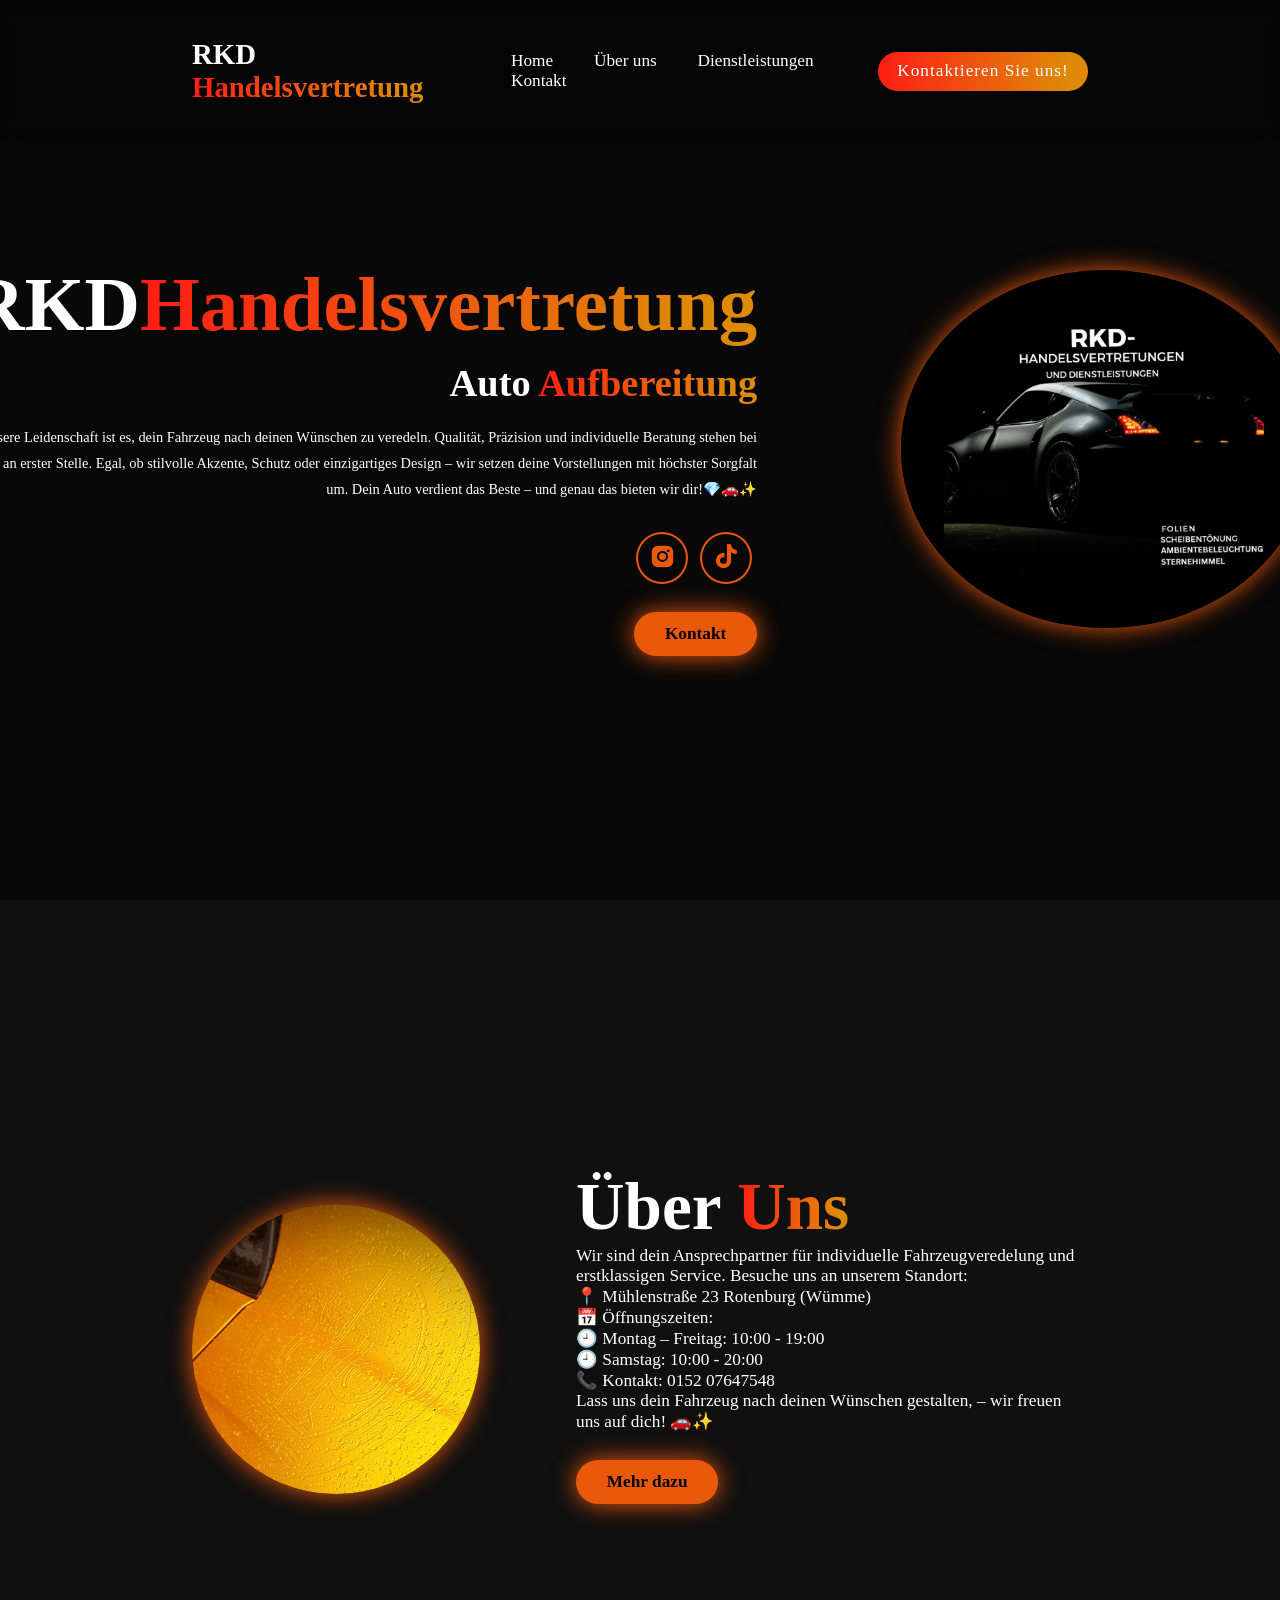
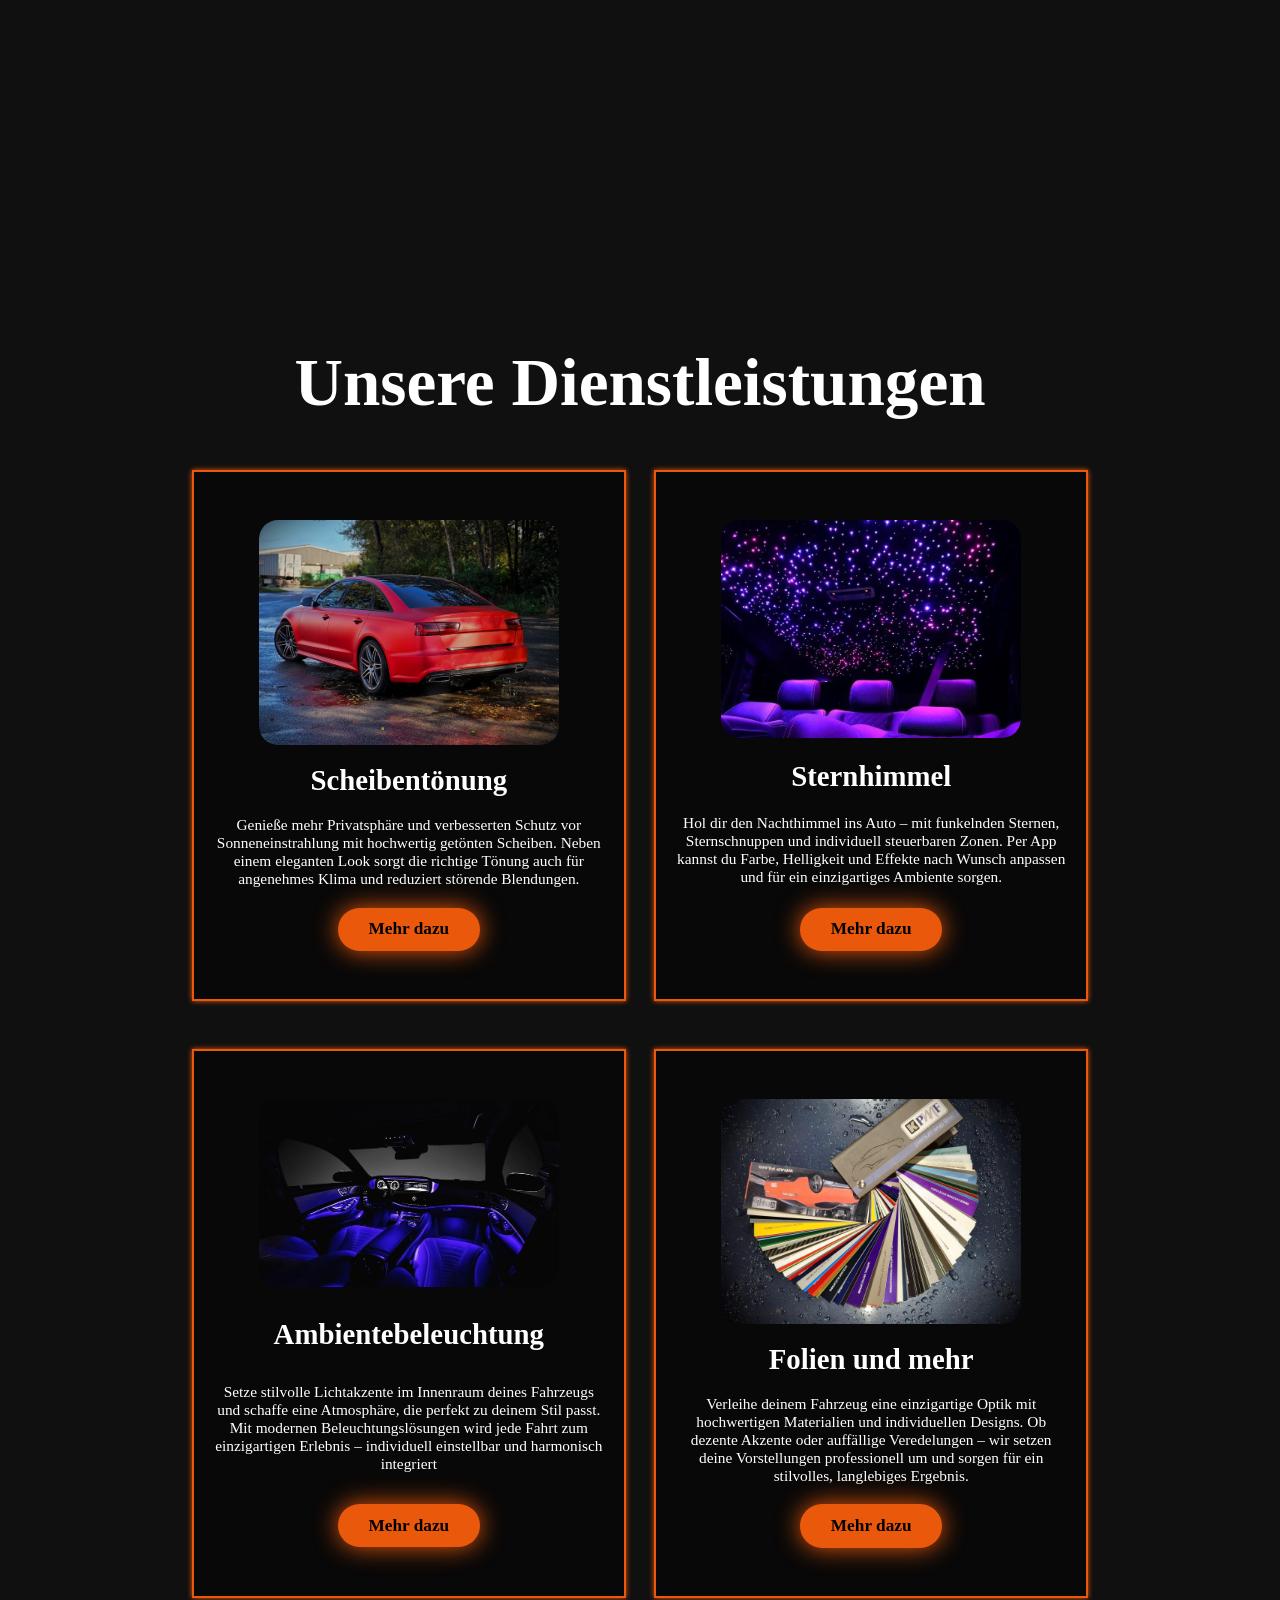
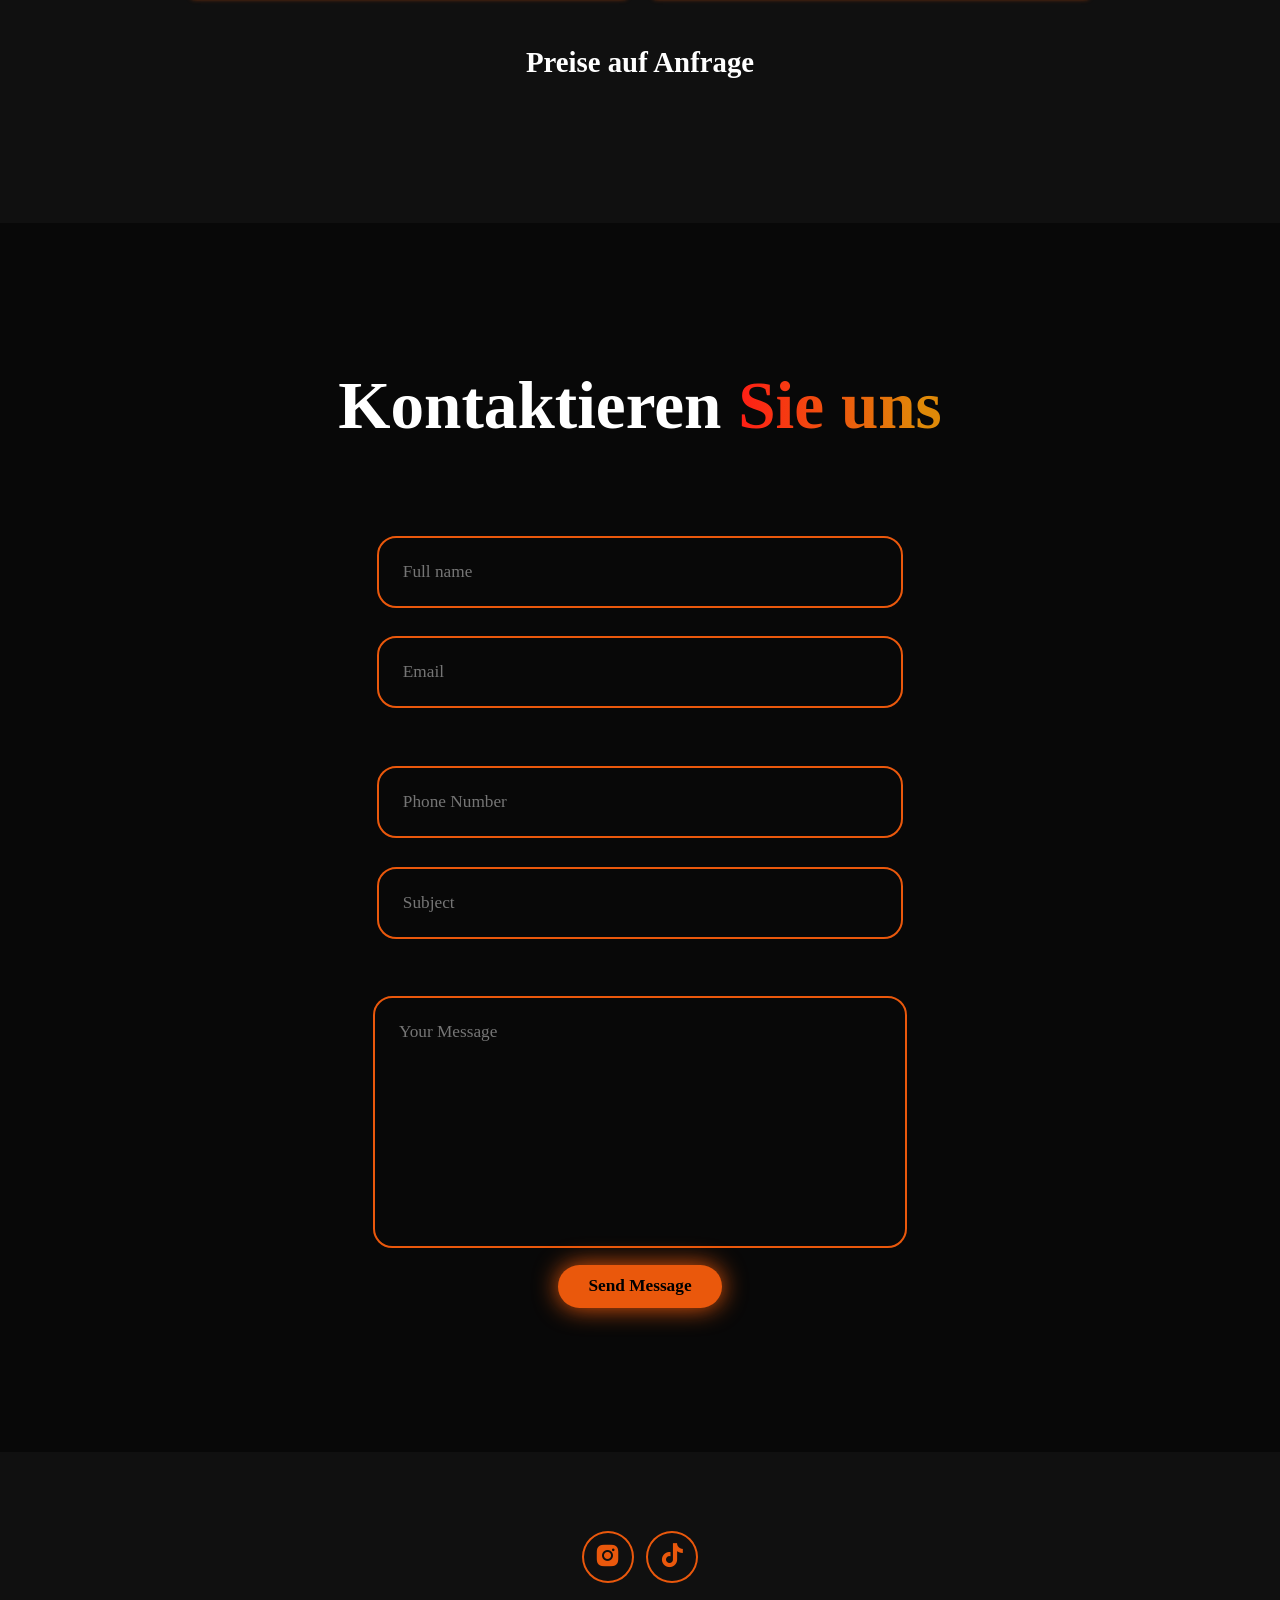
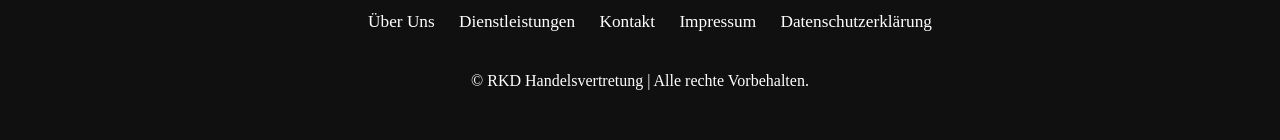
==== index.html @ f80e91b9 "v0.1 rkd" ====
<!DOCTYPE html>
<html lang="de">
  <head>
    <meta charset="UTF-8" />
    <meta name="viewport" content="width=device-width, initial-scale=1.0" />
    <title>RKD</title>
    <box-icon type='logo' name='tiktok'></box-icon>
    <link rel="stylesheet" href="style.css" />
    <link
      href="https://unpkg.com/boxicons@2.1.4/css/boxicons.min.css"
      rel="stylesheet"
    />
  </head>
  <body>

    <header class="header">

        <a href="#home" class="logo">
            RKD <span>Handelsvertretung</span>
        </a>

        <i class="bx bx-menu" id="menu-icon"></i>

        <nav class="navbar">
            <a href="#home">Home</a>
            <a href="#about">Über uns</a>
        <!--
            <a href="#services">Dienstleistung</a>
        -->
            <a href="#projects">Dienstleistungen</a>
            <a href="#contact">Kontakt</a>
        </nav>

        <div class="btn-group">
            <a href="#contact" class="gradient-btn">Kontaktieren Sie uns!</a>
        </div>
    </header>

    <section class="home" id="home">
        <div class="home-content">
            <h1>RKD <span> Handelsvertretung</span></h1>
            <h3>Auto <span>Aufbereitung</span></h3>
            <br>
            <p>Unsere Leidenschaft ist es, dein Fahrzeug nach deinen Wünschen zu veredeln. Qualität, Präzision und individuelle Beratung stehen bei uns an erster Stelle. Egal, ob stilvolle Akzente, Schutz oder einzigartiges Design – wir setzen deine Vorstellungen mit höchster Sorgfalt um. Dein Auto verdient das Beste – und genau das bieten wir dir!💎🚗✨</p>

            <div class="social-icons">
                <a href="https://www.instagram.com/rkd.handelsvertretungen/" target="_blank">
                    <i class="bx bxl-instagram-alt"></i>
                </a>

                <a href="https://www.tiktok.com/@fahrzeugveredelung9487" target="_blank">
                    <i class='bx bxl-tiktok'></i>
                </a>
            </div>

            <div class="btn-group">
               <!-- <a href="#" class="btn">Hire</a> -->
                <a href="#contact" class="btn">Kontakt</a>
            </div>
        </div>

        <div class="home-img">
            <img src="350z.jpg" alt="">
        </div>
        
    </section>

    <section class="about" id="about">

        <div class="about-img">
            <img src="amg.jpg" alt="">
        </div>

        <div class="about-content">
            <h2>Über <span>Uns</span></h2>
            <p>Wir sind dein Ansprechpartner für individuelle Fahrzeugveredelung und erstklassigen Service. Besuche uns an unserem Standort:</p>
            
            <p>📍 Mühlenstraße 23 Rotenburg (Wümme)</p>

            <p>📅 Öffnungszeiten:</p>
            <p>🕘 Montag – Freitag: 10:00 - 19:00</p>
            <p>🕘 Samstag: 10:00 - 20:00</p>
        
            <p>📞 Kontakt:<a href="tel:+49015207647548"> 0152 07647548</a></p>
            
        
            <p>Lass uns dein Fahrzeug nach deinen Wünschen gestalten, – wir freuen uns auf dich! 🚗✨</p>
            <a href="#projects" class="btn">Mehr dazu</a>
            </pre>
        </div>

    </section>
<!--
    <section class="services" id="services">

        <h2 class="heading">Dienstleistungen</h2>

        <div class="services-container">
            <div class="service-box">
                <div class="service-info">
                    <i class="bx bxl-figma"></i>
                    <h4>Folierung</h4>
                    <p>Ob Farbwechsel, Schutzfolie oder individuelles Design – mit professioneller
                        Autofolierung bekommt dein Fahrzeug einen einzigartigen 
                        Look und bleibt gleichzeitig vor Kratzern und Witterung geschützt. 
                        Jetzt dein Auto aufwerten und auffallen! 🔥🎨</p>
                </div>
            </div>

            <div class="service-box">
                <div class="service-info">
                    <i class="bx bxl-figma"></i>
                    <h4>Scheibentönung</h4>
                    <p>Ob Farbwechsel, Schutzfolie oder individuelles Design – mit professioneller
                        Autofolierung bekommt dein Fahrzeug einen einzigartigen 
                        Look und bleibt gleichzeitig vor Kratzern und Witterung geschützt. 
                        Jetzt dein Auto aufwerten und auffallen! 🔥🎨</p>
                </div>
            </div>

            <div class="service-box">
                <div class="service-info">
                    <i class="bx bxl-figma"></i>
                    <h4>Sternhimmel</h4>
                    <p>Ob Farbwechsel, Schutzfolie oder individuelles Design – mit professioneller
                        Autofolierung bekommt dein Fahrzeug einen einzigartigen 
                        Look und bleibt gleichzeitig vor Kratzern und Witterung geschützt. 
                        Jetzt dein Auto aufwerten und auffallen! 🔥🎨</p>
                </div>
            </div>

            <div class="service-box">
                <div class="service-info">
                    <i class="bx bxl-figma"></i>
                    <h4>Ambientebeleuchtung</h4>
                    <p>Ob Farbwechsel, Schutzfolie oder individuelles Design – mit professioneller
                        Autofolierung bekommt dein Fahrzeug einen einzigartigen 
                        Look und bleibt gleichzeitig vor Kratzern und Witterung geschützt. 
                        Jetzt dein Auto aufwerten und auffallen! 🔥🎨</p>
                </div>
            </div>
        </div>
    </section>
 -->
    <section class="projects" id="projects">

        <h2 class="heading">Unsere Dienstleistungen</h2>

        <div class="projects-box">

            <div class="project-card">
                <img src="a4.jpg" alt="">

                <h3>Scheibentönung</h3>
                <p>Genieße mehr Privatsphäre und verbesserten Schutz vor Sonneneinstrahlung mit hochwertig getönten Scheiben. Neben einem eleganten Look sorgt die richtige Tönung auch für angenehmes Klima und reduziert störende Blendungen.</p>
                    <div class="btn-group">
                        <a href="#contact" class="btn">Mehr dazu </a>
                    </div>
            </div>

            <div class="project-card">
                <img src="sternhimmel lilakopie.jpeg" alt="">

                <h3>Sternhimmel</h3>
                <p>Hol dir den Nachthimmel ins Auto – mit funkelnden Sternen, Sternschnuppen und individuell steuerbaren Zonen. Per App kannst du Farbe, Helligkeit und Effekte nach Wunsch anpassen und für ein einzigartiges Ambiente sorgen.</p>
                    <div class="btn-group">
                        <a href="#contact" class="btn">Mehr dazu </a>
                    </div>
            </div>

            <div class="project-card">
                <img src="AUTO LED-Lights.jpeg" alt="">

                <h3>Ambientebeleuchtung</h3>
                <p>Setze stilvolle Lichtakzente im Innenraum deines Fahrzeugs und schaffe eine Atmosphäre, die perfekt zu deinem Stil passt. Mit modernen Beleuchtungslösungen wird jede Fahrt zum einzigartigen Erlebnis – individuell einstellbar und harmonisch integriert</p>
                    <div class="btn-group">
                        <a href="#contact" class="btn">Mehr dazu </a>
                    </div>
            </div>

            <div class="project-card">
                <img src="farbpalette.jpg" alt="">

                <h3>Folien und mehr</h3>
                <p>Verleihe deinem Fahrzeug eine einzigartige Optik mit hochwertigen Materialien und individuellen Designs.
                     Ob dezente Akzente oder auffällige Veredelungen –
                     wir setzen deine Vorstellungen professionell um und sorgen für ein stilvolles,
                     langlebiges Ergebnis.</p>
                    <div class="btn-group">
                        <a href="#contact" class="btn">Mehr dazu </a>
                    </div>
            </div>

        </div class="Anfrage">
        <div>
        <h2 class="preis"><a href="#contact">Preise auf Anfrage</a></h2>
        </div>
    </section>

    <section class="contact" id="contact">
        <h2 class="heading">Kontaktieren <span>Sie uns</span></h2>

        <form action="https://formspree.io/f/xblgddze" method="POST">

            <div class="input-group"></div>
                <div class="input-box">
                    <input type="text" name="full_name" placeholder="Full name" required>
                    <input type="email" name="email" placeholder="Email" required>
                </div>
                
                <div class="input-box">
                    <input type="number" name="phone" placeholder="Phone Number" required>
                    <input type="text" name="subject" placeholder="Subject" required>
                </div>

            <div class="input-group-2">
                <textarea name="message" id="" placeholder="Your Message" cols="30" rows="10"></textarea>
                <input type="submit" value="Send Message" class="btn">
            </div>

        </form>
    </section>

    <footer class="footer">
        <div class="social-icons">
            <a href="https://www.instagram.com/rkd.handelsvertretungen/" target="_blank">
                <i class="bx bxl-instagram-alt"></i>
            </a>

            <a href="https://www.tiktok.com/@fahrzeugveredelung9487" target="_blank">
                <i class='bx bxl-tiktok'></i>
            </a>
        </div>

        <ul class="list">
<!--           <li>
                <a href="#">FAQ</a>
            </li>

            <li>
                <a href="#services">Dienstleistungen</a>
            </li>
-->
            <li>
                <a href="#about">Über Uns</a>
            </li>

            <li>
                <a href="#projects">Dienstleistungen</a>
            </li>

            <li>
                <a href="#contact">Kontakt</a>
            </li>

            <li>
                <a href="impressum.html">Impressum</a>
            </li>

            <li>
                <a href="datenschutz.html">Datenschutzerklärung</a>
            </li>
         </ul>

         <p class="copyright">
            © RKD Handelsvertretung | Alle rechte Vorbehalten.
         </p>
    </footer>

    <script src="sript.js"></script>
  </body>
</html>
---- style.css ----
* {
  margin: 0;
  padding: 0;
  box-sizing: border-box;
  text-decoration: none;
  scroll-behavior: smooth;
  font-family: "Poppins";
}
:root {
  --bg-color: #080808;
  --second-bg-color: #101010;
  --text-color: white;
  --main-color: #ea580c;
}
html {
  font-size: 60%;
  scroll-behavior: smooth;
  overflow-x: hidden;
}
body{
  background: var(--bg-color);
  color: var(--text-color);
}
.header{
  position: fixed;
  width: 100%;
  top: 0;
  left: 0;
  padding: 4rem 15%;
  background: rgba(0, 0, 0, 0.3);
  backdrop-filter: blur(10px);
  display: flex;
  justify-content: space-between;
  align-items: center;
  z-index: 1000;
}
#menu-icon{
  font-size: 3.5rem;
  color: var(--main-color);
  display: none;
}
.logo{
  font-size: 3rem;
  color: var(--text-color);
  font-weight: 800;
  cursor: pointer;
  transition: 0.3 ease-in-out;
}
.logo:hover{
  transform: scale(1.1);
}
span{
  background: linear-gradient(
    270deg,
    #DF8908 10%,
    #ff1d15 100%
  );
  background-clip: text;
  color: transparent;
}
.navbar a{
  font-size: 1.8rem;
  color: var(--text-color);
  margin-left: 4rem;
  font-weight: 500;
  transition: 0.3s ease-in-out;
  border-bottom: 3px solid transparent;
}
.navbar a:hover{
  color: var(--main-color);
  border-bottom: 3px solid var(--main-color);
}
.gradient-btn{
  font-size: 1.8rem;
  padding: 1rem 2rem;
  border-radius: 3rem;
  background: linear-gradient(
    270deg,
    #DF8908 10%,
    #ff1d15 100%
  );
  letter-spacing: 1px;
  cursor: pointer;
  transition: 0.3s ease-in-out;
  color: white;
  border: none;
  text-wrap: nowrap;
}
.gradient-btn:hover{
  transform: scale(1.05);
}

section{
 /* opacity: 0;
  transform: translateY(20px);
  transition: opicity 0.8s ease-out, transform 0.8s ease-out; */
  min-height: 100vh;
  padding: 10rem 15%;
}
/* section.show{
  opacity: 1;
  transform: translateY(0); 
} */
.home{
  display: flex;
  align-items: center;
  justify-content: center;
  gap: 15rem;
}
.home-content{
  display: flex;
  flex-direction: column;
  align-items: flex-end;
  text-align: right;
}
.home-content h1{
  font-size: 8rem;
  font-weight: 700;
  margin-top: 1.5rem;
  line-height: 1.2;
  display: flex;
  overflow: visible;
}
.home-content h3{
  margin: 1rem 0;
  font-size: 4rem;
}
.home-content p{
  font-size: 1.5rem;
  font-weight: 500;
  line-height: 1.8;
}
.home-img img{
  width: 32vw;
  border-radius: 50%;
  box-shadow: 0 0 25px var(--main-color);
  transition: 0.4s ease-in-out;
}
.home-img img:hover{
  box-shadow: 0 0 25px var(--main-color),
              0 0 50px var(--main-color),
              0 0 100px var(--main-color)
}
.social-icons a{
  display: inline-flex;
  justify-content: center;
  align-items: center;
  font-size: 3rem;
  padding: 1rem;
  background: transparent;
  border: 2px solid var(--main-color);
  border-radius: 50%;
  color: var(--main-color);
  margin: 3rem 0.5rem;
  transition: 0.3s ease-in-out;
}
.social-icons a:hover{
  color: var(--text-color);
  background-color: var(--main-color);
  transform: scale(1.2)translateY(-5px);
  box-shadow: 0 0 25px var(--main-color);
}
.btn-group{
  display: flex;
  gap: 1.5rem;
}
.btn{
  display: inline-block;
  padding: 1rem 3rem;
  background-color: var(--main-color);
  box-shadow: 0 0 25px var(--main-color);
  border-radius: 3rem;
  font-size: 1.8rem;
  color: black;
  border: 2px solid transparent;
  font-weight: 600;
  transition: 0.3s ease-in-out;
}
.btn:hover{
  transform: scale(1.05);
  box-shadow: 0 0 25px var(--main-color),
              0 0 50px var(--main-color);
}

.btn-group a:nth-of-type(2){
  background-color: black;
  color: var(--main-color);
  border: 2px solid var(--main-color);
  box-shadow: 0 0 25px transparent;
}
.btn-group a:nth-of-type(2):hover{
  box-shadow: 0 0 25px var(--main-color);
  background-color: var(--main-color);
  color: black;
}

.about{
  display: flex;
  justify-content: center;
  align-items: center;
  gap: 10rem;
  background: var(--second-bg-color);
}

.about-img img{
  width: 32vh;
  border-radius: 50%;
  box-shadow: 0 0 25px var(--main-color);
  transition: 0.4s ease-in-out;
}
.about-img img:hover{
  box-shadow: 0 0 25px var(--main-color),
              0 0 50px var(--main-color),
              0 0 100px var(--main-color)
}
.about-content h2{
  font-size: 7rem;
  text-align: left;
}
.about-content p {
  font-size: 1.8rem;
}
.about-content .btn{
  margin: 3rem 0;
}

::-webkit-scrollbar{
  width: 20px;
}

::-webkit-scrollbar-thumb{
  background-color: var(--main-color);
}

::-webkit-scrollbar-track{
  background-color: var(--bg-color);
}

.heading{
  text-align: center;
  font-size: 7rem;
  margin: 5rem 0;
}
/*
.services{
  background-color: var(--bg-color);
  color: black;
}
.services h2{
  color: var(--text-color)
}
.services-container{
  display: grid;
  grid-template-columns: repeat(auto-fit, minmax (300px, 1fr));
  align-items: center;
  gap: 2.5rem;
}
.service-box{
  display: flex;
  justify-content: center;
  align-items: center;
  background-color: var(--main-color);
  height: 600px;
  border-radius: 3rem;
  cursor: pointer;
  border: 5px solid transparent;
  transition: 0.4s ease-in-out;
}
.service-box:hover{
  background: var(--second-bg-color);
  color: var(--main-color);
  border: 5px solid var(--main-color);
  transform: scale(1.03);
}
.service-info{
  display: flex;
  flex-direction: column;
  text-align: center;
  justify-content: center;
  align-items: center;
  padding: 5rem;
}
.service-info h4{
  font-size: 4rem;
  margin: 2rem 0;
  font-weight: 800;
}
.service-info p{
  font-size: 1.4rem;
  font-weight: 600;
  line-height: 1.7;
}
.service-info i{
  font-size: 8rem;
}
  */
.projects{
  background-color: var(--second-bg-color);
}
.preis{
  text-align: center;
  font-size: 3rem;
  margin: 5rem 0;
}
.projects-box{
  display: grid;
  grid-template-columns: repeat(2, 1fr);
  place-items: center;
  gap: 3rem;
  row-gap: 5rem;
  place-items: center;
}
.project-card{
  display: flex;
  flex-direction: column;
  align-items: center;
  justify-content: space-between;
  text-align: center;
  height: 100%;
  min-height: 450px;
  background-color: var(--bg-color);
  border: 2px solid var(--main-color);
  gap: 2rem;
  padding: 5rem 2rem;
  overflow: hidden;
  cursor: pointer;
  box-shadow: 0 0 5px var(--main-color);
  transition: 0.3s ease-in-out;
}
.project-card:hover{
  box-shadow: 0 0 25px var(--main-color),
              0 0 50px var(--main-color);
  transform: scale(1.02);
}
.project-card a.btn {
  display: inline-block;
  text-decoration: none;
  text-align: center; 
  color: black; 
  background-color: var(--main-color); 
  padding: 1rem 3rem; 
  border-radius: 3rem; 
  font-size: 1.8rem;
  font-weight: 600;
  border: 2px solid transparent;
  box-shadow: 0 0 25px var(--main-color);
  transition: 0.3s ease-in-out;
}

.project-card a.btn:hover {
  transform: scale(1.05);
  box-shadow: 0 0 25px var(--main-color), 0 0 50px var(--main-color);
}
.project-card img{
  max-width: 300px;
  border-radius: 2em;
  object-fit: cover;
}
.project-card h3{
  font-size: 3rem;
}
.project-card p{
  font-size: 1.6rem;
}
.preis a{
  color: white;
  text-decoration: none;
}
.contact{
  background-color: var(--bg-color);
}
.contact h2{
  margin-bottom: 3rem;
  color: var(--text-color);
}
.contact form{
  display: flex;
  flex-direction: column;
  align-items: center;
  justify-content: center;
  gap: 3rem;
  margin: 5rem 0;
  text-align: center;
}
.contact form .input-box input,
.contact form textarea{
  width: 100%;
  padding: 2.5rem;
  font-size: 1.8rem;
  color: var(--text-color);
  background-color: var(--bg-color);
  border-radius: 2rem;
  border: 2px solid var(--main-color);
  margin: 1.5rem 0;
  resize: none;
}

.footer{
  background-color: var(--second-bg-color);
  padding: 50px 0;
}
.footer .social-icons{
  text-align: center;
}
.footer ul{
  text-align: center;
  font-size: 1.8rem;
}
.footer ul li{
  display: inline-block;
  margin-left: 20px;
}
.footer ul li a{
  color: white;
  border-bottom: 3px solid transparent;
  transition: 0.3s ease-in-out;
}
.footer ul li a:hover{
  border-bottom: 3px solid var(--main-color);
}
.footer .copyright{
  text-align: center;
  margin-top: 40px;
  font-size: 16px;
}

@media(max-width:768px){
  #menu-icon{
    display: block;
  }
  .navbar{
    position: absolute;
    top: 100%;
    right: 0;
    width: 50%;
    padding: 1rem 3rem;
    background: rgba(0, 0, 0, 0.8);
    border-bottom-left-radius: 2rem;
    border-left: 2px solid var(--main-color);
    border-bottom: 2px solid var(--main-color);
    display: none;
  }
  .navbar a{
    display: block;
    font-size: 2rem;
    margin: 3rem 0;
    color: var(--text-color);
  }
  .navbar.active{
    display: block;
  }
  .gradient-btn{
    display: none;
  }
  .header a{
    font-size: 2rem;
  }
  .home{
    flex-direction: column-reverse;
    margin: 5rem 0;
    gap: 5rem;
  }
  .home-content{
    align-items: center;
    text-align: center;
    max-width: 90%;
  }
  span {
    display: inline;  /* Standardverhalten von <span> */
  }
  .home-content h1 {
    font-size: 4rem;
    display: Block;
  }
  .home-content h3{
    display: none;
  }
  .home-img img{
    width: 30vw;
  }
  .about{
    flex-direction: column-reverse;
    text-align: center;
    align-items: center;
    padding: 5rem 10%;
  }
  .about h2{
    text-align: center;
    font-size: 4rem;
    margin: 2rem 0;
  }
  .about img{
    width: 52vw;
    display: none;
  }
  .about-content p {
    line-height: 1.6;
    margin-bottom: 1rem;
  }
  .projects h2{
    font-size: 4rem;
  }

  .contact h2{
    font-size: 4rem;
  }
  .contact form{
    flex-direction: column;
  }
  .projects-box{
    grid-template-columns: 1fr;
  }
}
a[href^="tel"] {
  color: inherit; 
  text-decoration: none; 
}

a[href^="mailto"],
a[href^="tel"] {
  color: white;
  text-decoration: none;
}

a[href^="mailto"]:hover {
  color: var(--main-color);
}

a[href*="formspree.io"] {
  color: white;
  text-decoration: none;
}

a[href*="formspree.io"]:hover {
  color: var(--main-color);
}
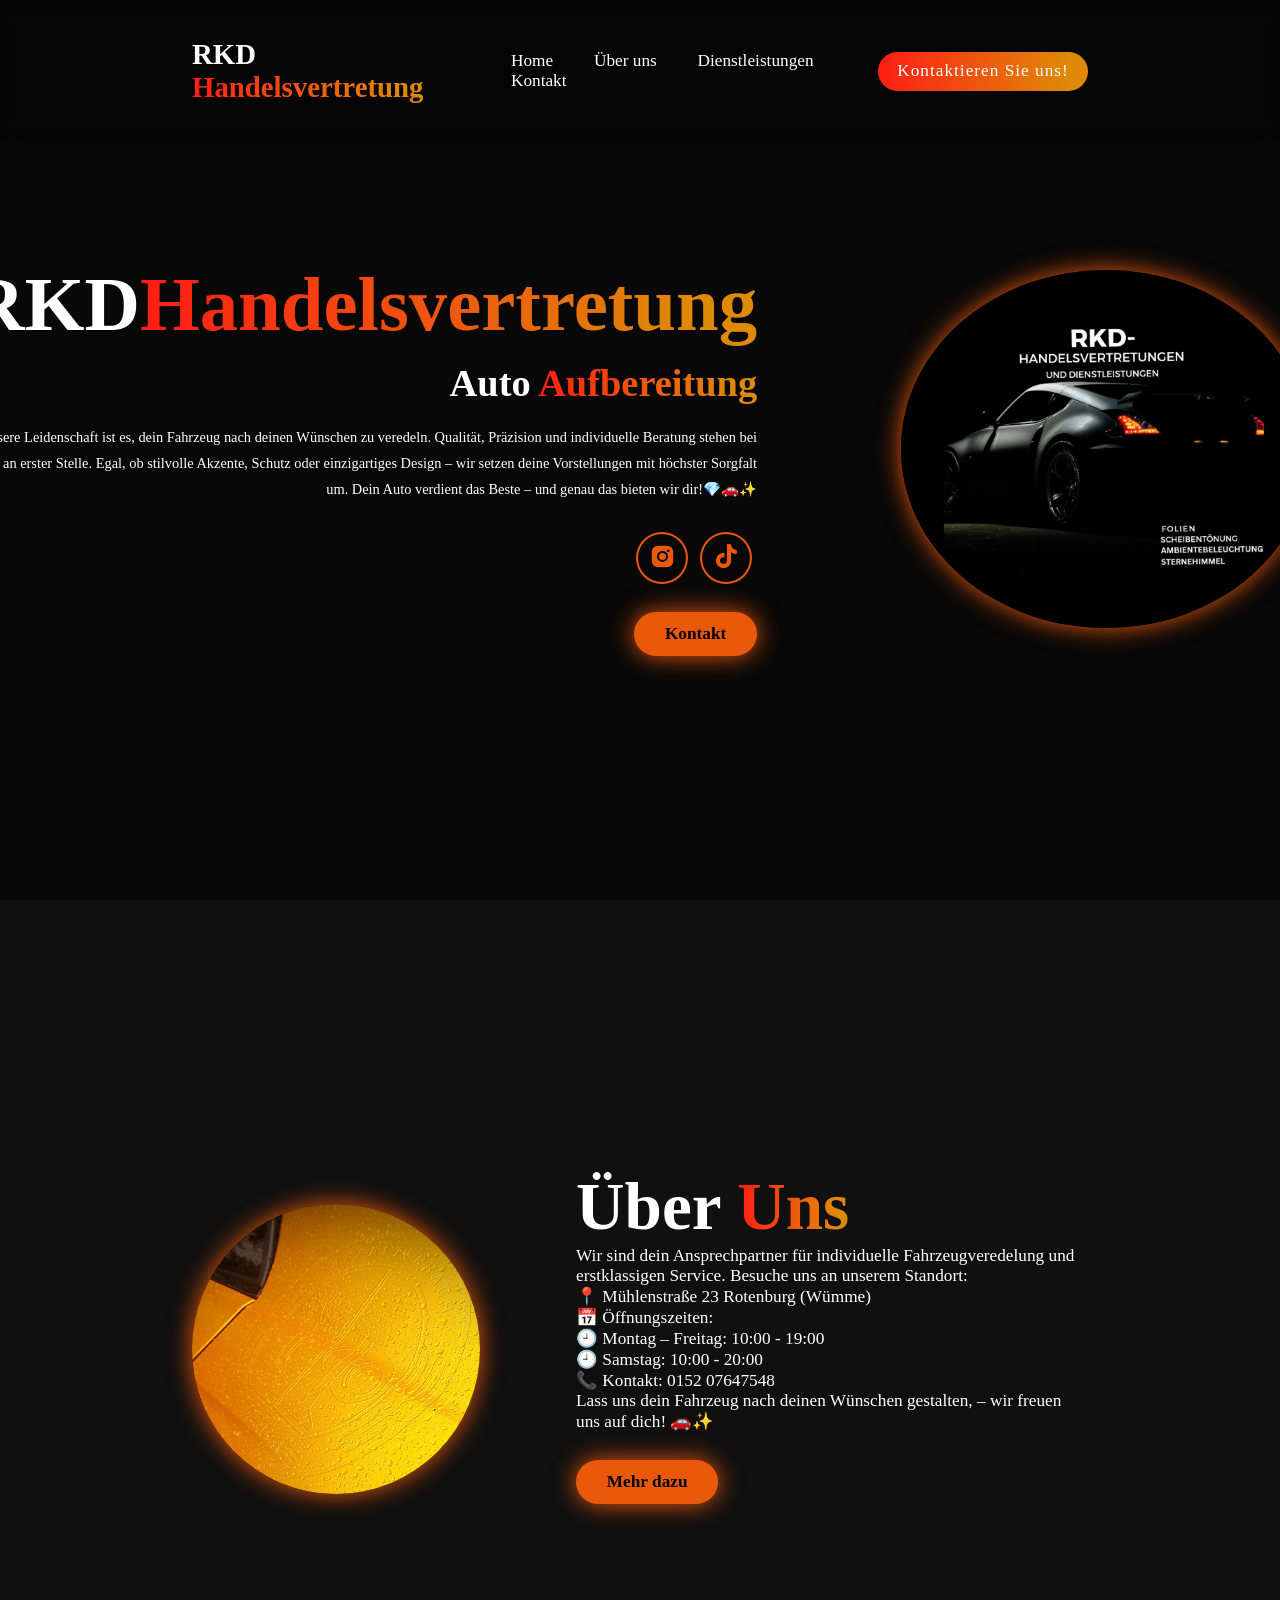
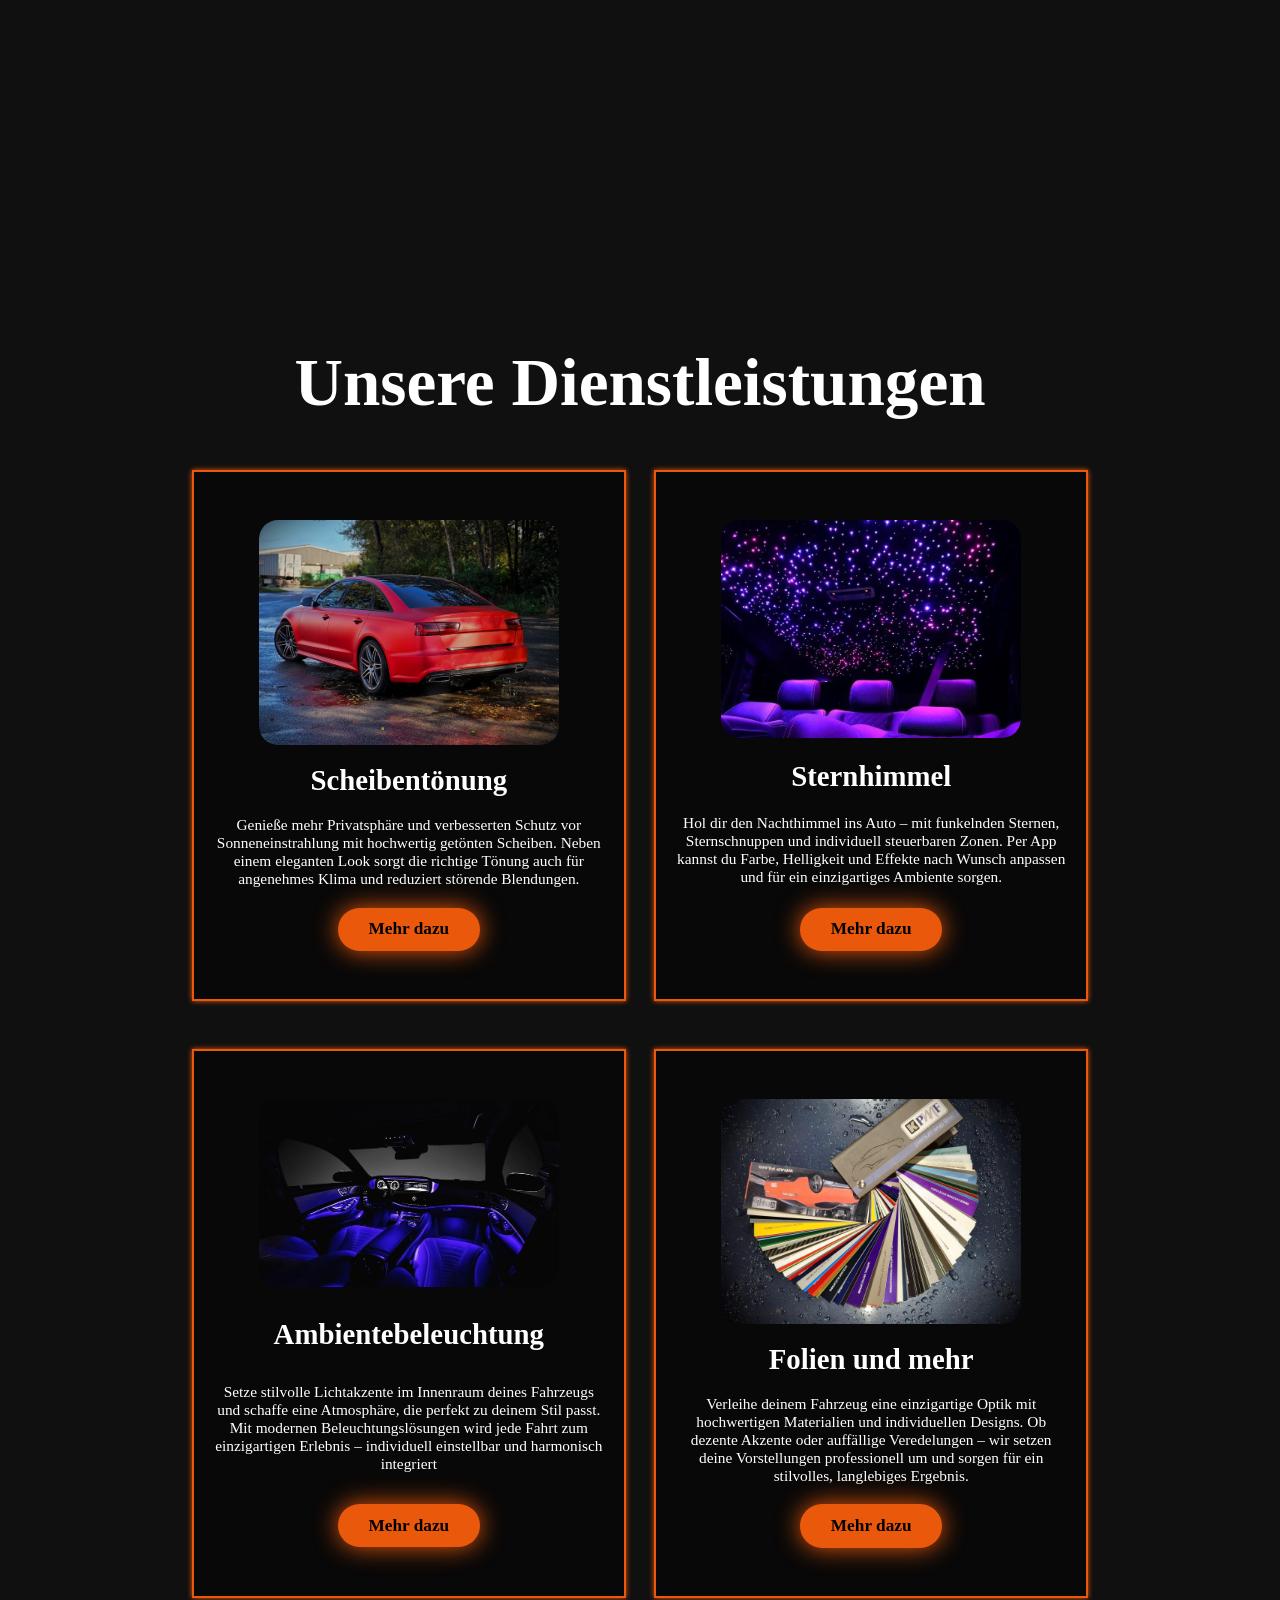
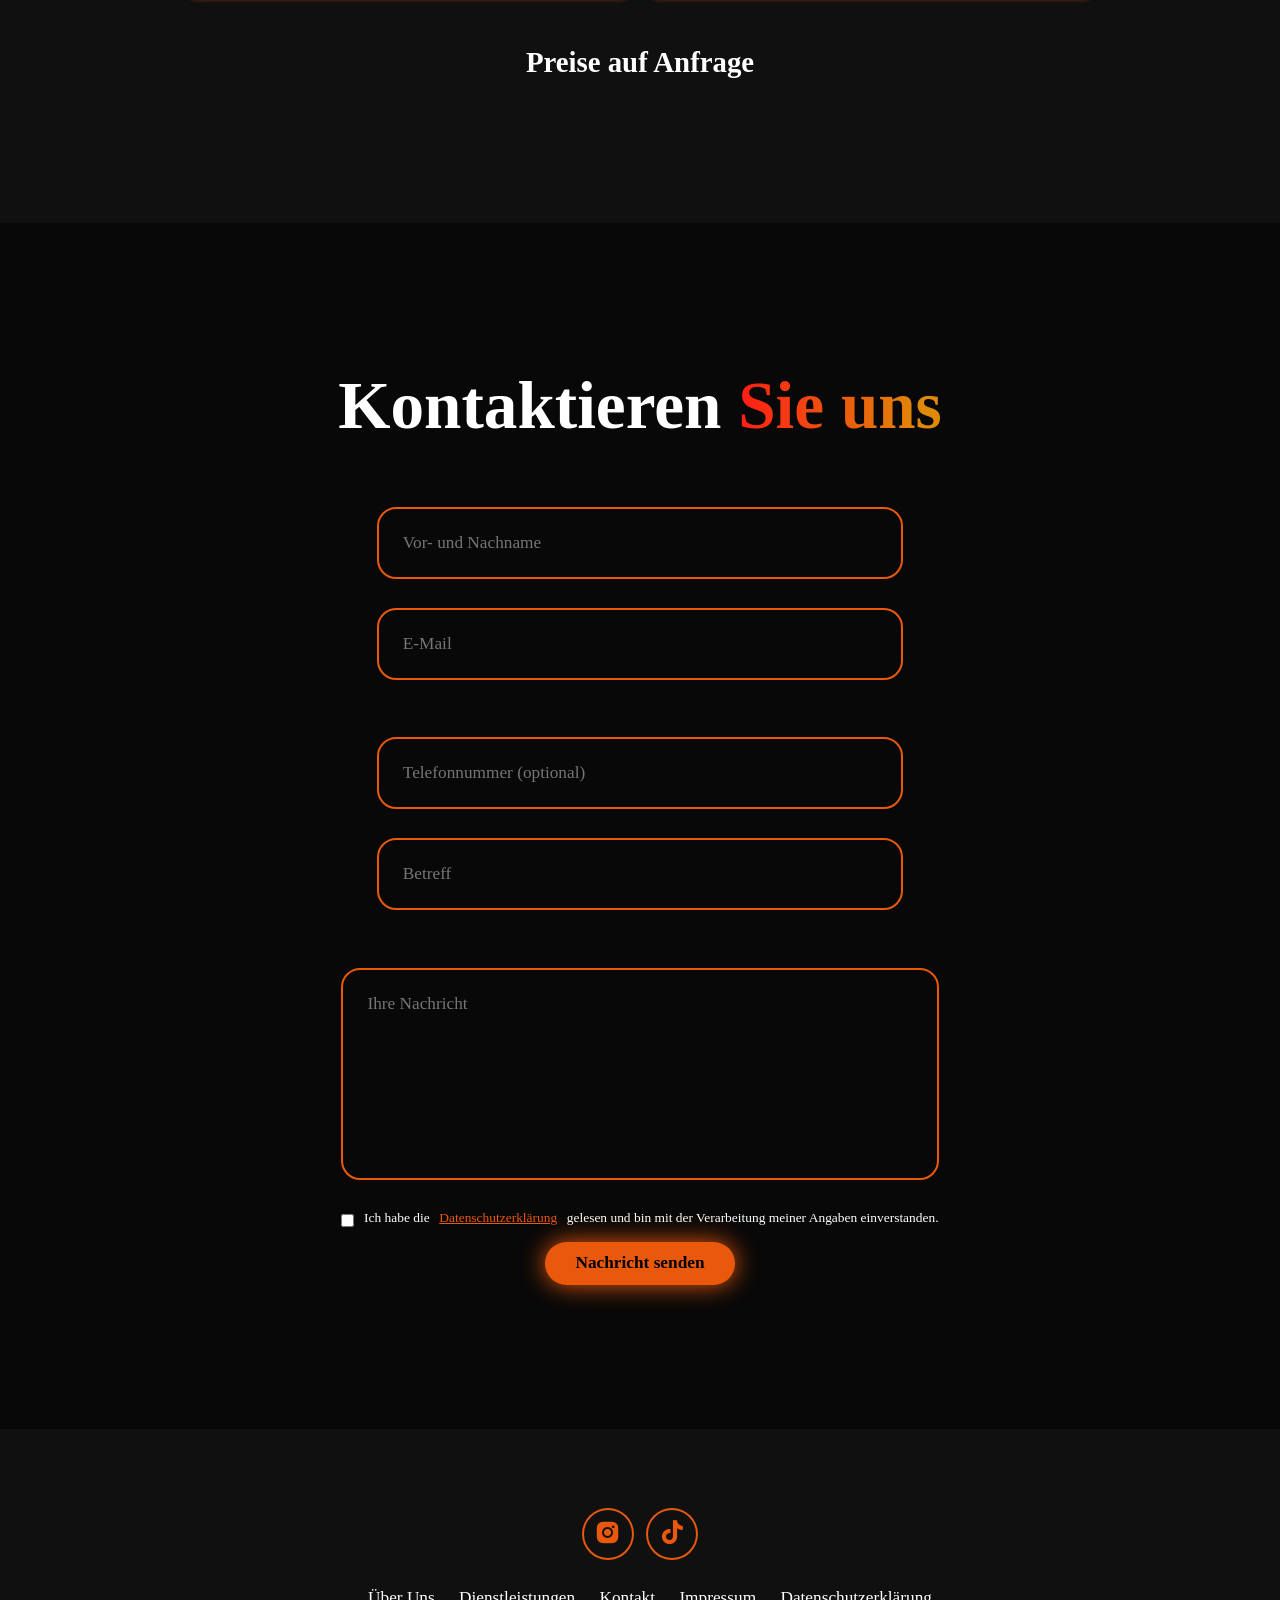
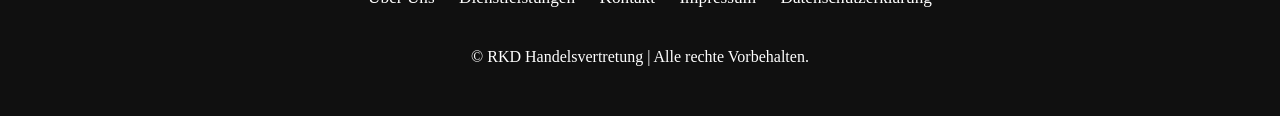
==== commit 2a9ca2a7: "Add files via upload" ====
--- a/index.html
+++ b/index.html
@@ -1,272 +1,277 @@
-<!DOCTYPE html>
-<html lang="de">
-  <head>
-    <meta charset="UTF-8" />
-    <meta name="viewport" content="width=device-width, initial-scale=1.0" />
-    <title>RKD</title>
-    <box-icon type='logo' name='tiktok'></box-icon>
-    <link rel="stylesheet" href="style.css" />
-    <link
-      href="https://unpkg.com/boxicons@2.1.4/css/boxicons.min.css"
-      rel="stylesheet"
-    />
-  </head>
-  <body>
-
-    <header class="header">
-
-        <a href="#home" class="logo">
-            RKD <span>Handelsvertretung</span>
-        </a>
-
-        <i class="bx bx-menu" id="menu-icon"></i>
-
-        <nav class="navbar">
-            <a href="#home">Home</a>
-            <a href="#about">Über uns</a>
-        <!--
-            <a href="#services">Dienstleistung</a>
-        -->
-            <a href="#projects">Dienstleistungen</a>
-            <a href="#contact">Kontakt</a>
-        </nav>
-
-        <div class="btn-group">
-            <a href="#contact" class="gradient-btn">Kontaktieren Sie uns!</a>
-        </div>
-    </header>
-
-    <section class="home" id="home">
-        <div class="home-content">
-            <h1>RKD <span> Handelsvertretung</span></h1>
-            <h3>Auto <span>Aufbereitung</span></h3>
-            <br>
-            <p>Unsere Leidenschaft ist es, dein Fahrzeug nach deinen Wünschen zu veredeln. Qualität, Präzision und individuelle Beratung stehen bei uns an erster Stelle. Egal, ob stilvolle Akzente, Schutz oder einzigartiges Design – wir setzen deine Vorstellungen mit höchster Sorgfalt um. Dein Auto verdient das Beste – und genau das bieten wir dir!💎🚗✨</p>
-
-            <div class="social-icons">
-                <a href="https://www.instagram.com/rkd.handelsvertretungen/" target="_blank">
-                    <i class="bx bxl-instagram-alt"></i>
-                </a>
-
-                <a href="https://www.tiktok.com/@fahrzeugveredelung9487" target="_blank">
-                    <i class='bx bxl-tiktok'></i>
-                </a>
-            </div>
-
-            <div class="btn-group">
-               <!-- <a href="#" class="btn">Hire</a> -->
-                <a href="#contact" class="btn">Kontakt</a>
-            </div>
-        </div>
-
-        <div class="home-img">
-            <img src="350z.jpg" alt="">
-        </div>
-        
-    </section>
-
-    <section class="about" id="about">
-
-        <div class="about-img">
-            <img src="amg.jpg" alt="">
-        </div>
-
-        <div class="about-content">
-            <h2>Über <span>Uns</span></h2>
-            <p>Wir sind dein Ansprechpartner für individuelle Fahrzeugveredelung und erstklassigen Service. Besuche uns an unserem Standort:</p>
-            
-            <p>📍 Mühlenstraße 23 Rotenburg (Wümme)</p>
-
-            <p>📅 Öffnungszeiten:</p>
-            <p>🕘 Montag – Freitag: 10:00 - 19:00</p>
-            <p>🕘 Samstag: 10:00 - 20:00</p>
-        
-            <p>📞 Kontakt:<a href="tel:+49015207647548"> 0152 07647548</a></p>
-            
-        
-            <p>Lass uns dein Fahrzeug nach deinen Wünschen gestalten, – wir freuen uns auf dich! 🚗✨</p>
-            <a href="#projects" class="btn">Mehr dazu</a>
-            </pre>
-        </div>
-
-    </section>
-<!--
-    <section class="services" id="services">
-
-        <h2 class="heading">Dienstleistungen</h2>
-
-        <div class="services-container">
-            <div class="service-box">
-                <div class="service-info">
-                    <i class="bx bxl-figma"></i>
-                    <h4>Folierung</h4>
-                    <p>Ob Farbwechsel, Schutzfolie oder individuelles Design – mit professioneller
-                        Autofolierung bekommt dein Fahrzeug einen einzigartigen 
-                        Look und bleibt gleichzeitig vor Kratzern und Witterung geschützt. 
-                        Jetzt dein Auto aufwerten und auffallen! 🔥🎨</p>
-                </div>
-            </div>
-
-            <div class="service-box">
-                <div class="service-info">
-                    <i class="bx bxl-figma"></i>
-                    <h4>Scheibentönung</h4>
-                    <p>Ob Farbwechsel, Schutzfolie oder individuelles Design – mit professioneller
-                        Autofolierung bekommt dein Fahrzeug einen einzigartigen 
-                        Look und bleibt gleichzeitig vor Kratzern und Witterung geschützt. 
-                        Jetzt dein Auto aufwerten und auffallen! 🔥🎨</p>
-                </div>
-            </div>
-
-            <div class="service-box">
-                <div class="service-info">
-                    <i class="bx bxl-figma"></i>
-                    <h4>Sternhimmel</h4>
-                    <p>Ob Farbwechsel, Schutzfolie oder individuelles Design – mit professioneller
-                        Autofolierung bekommt dein Fahrzeug einen einzigartigen 
-                        Look und bleibt gleichzeitig vor Kratzern und Witterung geschützt. 
-                        Jetzt dein Auto aufwerten und auffallen! 🔥🎨</p>
-                </div>
-            </div>
-
-            <div class="service-box">
-                <div class="service-info">
-                    <i class="bx bxl-figma"></i>
-                    <h4>Ambientebeleuchtung</h4>
-                    <p>Ob Farbwechsel, Schutzfolie oder individuelles Design – mit professioneller
-                        Autofolierung bekommt dein Fahrzeug einen einzigartigen 
-                        Look und bleibt gleichzeitig vor Kratzern und Witterung geschützt. 
-                        Jetzt dein Auto aufwerten und auffallen! 🔥🎨</p>
-                </div>
-            </div>
-        </div>
-    </section>
- -->
-    <section class="projects" id="projects">
-
-        <h2 class="heading">Unsere Dienstleistungen</h2>
-
-        <div class="projects-box">
-
-            <div class="project-card">
-                <img src="a4.jpg" alt="">
-
-                <h3>Scheibentönung</h3>
-                <p>Genieße mehr Privatsphäre und verbesserten Schutz vor Sonneneinstrahlung mit hochwertig getönten Scheiben. Neben einem eleganten Look sorgt die richtige Tönung auch für angenehmes Klima und reduziert störende Blendungen.</p>
-                    <div class="btn-group">
-                        <a href="#contact" class="btn">Mehr dazu </a>
-                    </div>
-            </div>
-
-            <div class="project-card">
-                <img src="sternhimmel lilakopie.jpeg" alt="">
-
-                <h3>Sternhimmel</h3>
-                <p>Hol dir den Nachthimmel ins Auto – mit funkelnden Sternen, Sternschnuppen und individuell steuerbaren Zonen. Per App kannst du Farbe, Helligkeit und Effekte nach Wunsch anpassen und für ein einzigartiges Ambiente sorgen.</p>
-                    <div class="btn-group">
-                        <a href="#contact" class="btn">Mehr dazu </a>
-                    </div>
-            </div>
-
-            <div class="project-card">
-                <img src="AUTO LED-Lights.jpeg" alt="">
-
-                <h3>Ambientebeleuchtung</h3>
-                <p>Setze stilvolle Lichtakzente im Innenraum deines Fahrzeugs und schaffe eine Atmosphäre, die perfekt zu deinem Stil passt. Mit modernen Beleuchtungslösungen wird jede Fahrt zum einzigartigen Erlebnis – individuell einstellbar und harmonisch integriert</p>
-                    <div class="btn-group">
-                        <a href="#contact" class="btn">Mehr dazu </a>
-                    </div>
-            </div>
-
-            <div class="project-card">
-                <img src="farbpalette.jpg" alt="">
-
-                <h3>Folien und mehr</h3>
-                <p>Verleihe deinem Fahrzeug eine einzigartige Optik mit hochwertigen Materialien und individuellen Designs.
-                     Ob dezente Akzente oder auffällige Veredelungen –
-                     wir setzen deine Vorstellungen professionell um und sorgen für ein stilvolles,
-                     langlebiges Ergebnis.</p>
-                    <div class="btn-group">
-                        <a href="#contact" class="btn">Mehr dazu </a>
-                    </div>
-            </div>
-
-        </div class="Anfrage">
-        <div>
-        <h2 class="preis"><a href="#contact">Preise auf Anfrage</a></h2>
-        </div>
-    </section>
-
-    <section class="contact" id="contact">
-        <h2 class="heading">Kontaktieren <span>Sie uns</span></h2>
-
-        <form action="https://formspree.io/f/xblgddze" method="POST">
-
-            <div class="input-group"></div>
-                <div class="input-box">
-                    <input type="text" name="full_name" placeholder="Full name" required>
-                    <input type="email" name="email" placeholder="Email" required>
-                </div>
-                
-                <div class="input-box">
-                    <input type="number" name="phone" placeholder="Phone Number" required>
-                    <input type="text" name="subject" placeholder="Subject" required>
-                </div>
-
-            <div class="input-group-2">
-                <textarea name="message" id="" placeholder="Your Message" cols="30" rows="10"></textarea>
-                <input type="submit" value="Send Message" class="btn">
-            </div>
-
-        </form>
-    </section>
-
-    <footer class="footer">
-        <div class="social-icons">
-            <a href="https://www.instagram.com/rkd.handelsvertretungen/" target="_blank">
-                <i class="bx bxl-instagram-alt"></i>
-            </a>
-
-            <a href="https://www.tiktok.com/@fahrzeugveredelung9487" target="_blank">
-                <i class='bx bxl-tiktok'></i>
-            </a>
-        </div>
-
-        <ul class="list">
-<!--           <li>
-                <a href="#">FAQ</a>
-            </li>
-
-            <li>
-                <a href="#services">Dienstleistungen</a>
-            </li>
--->
-            <li>
-                <a href="#about">Über Uns</a>
-            </li>
-
-            <li>
-                <a href="#projects">Dienstleistungen</a>
-            </li>
-
-            <li>
-                <a href="#contact">Kontakt</a>
-            </li>
-
-            <li>
-                <a href="impressum.html">Impressum</a>
-            </li>
-
-            <li>
-                <a href="datenschutz.html">Datenschutzerklärung</a>
-            </li>
-         </ul>
-
-         <p class="copyright">
-            © RKD Handelsvertretung | Alle rechte Vorbehalten.
-         </p>
-    </footer>
-
-    <script src="sript.js"></script>
-  </body>
+<!DOCTYPE html>
+<html lang="de">
+  <head>
+    <meta charset="UTF-8" />
+    <meta name="viewport" content="width=device-width, initial-scale=1.0" />
+    <title>RKD</title>
+    <box-icon type='logo' name='tiktok'></box-icon>
+    <link rel="stylesheet" href="style.css" />
+    <link
+      href="https://unpkg.com/boxicons@2.1.4/css/boxicons.min.css"
+      rel="stylesheet"
+    />
+  </head>
+  <body>
+
+    <header class="header">
+
+        <a href="#home" class="logo">
+            RKD <span>Handelsvertretung</span>
+        </a>
+
+        <i class="bx bx-menu" id="menu-icon"></i>
+
+        <nav class="navbar">
+            <a href="#home">Home</a>
+            <a href="#about">Über uns</a>
+        <!--
+            <a href="#services">Dienstleistung</a>
+        -->
+            <a href="#projects">Dienstleistungen</a>
+            <a href="#contact">Kontakt</a>
+        </nav>
+
+        <div class="btn-group">
+            <a href="#contact" class="gradient-btn">Kontaktieren Sie uns!</a>
+        </div>
+    </header>
+
+    <section class="home" id="home">
+        <div class="home-content">
+            <h1>RKD <span> Handelsvertretung</span></h1>
+            <h3>Auto <span>Aufbereitung</span></h3>
+            <br>
+            <p>Unsere Leidenschaft ist es, dein Fahrzeug nach deinen Wünschen zu veredeln. Qualität, Präzision und individuelle Beratung stehen bei uns an erster Stelle. Egal, ob stilvolle Akzente, Schutz oder einzigartiges Design – wir setzen deine Vorstellungen mit höchster Sorgfalt um. Dein Auto verdient das Beste – und genau das bieten wir dir!💎🚗✨</p>
+
+            <div class="social-icons">
+                <a href="https://www.instagram.com/rkd.handelsvertretungen/" target="_blank">
+                    <i class="bx bxl-instagram-alt"></i>
+                </a>
+
+                <a href="https://www.tiktok.com/@fahrzeugveredelung9487" target="_blank">
+                    <i class='bx bxl-tiktok'></i>
+                </a>
+            </div>
+
+            <div class="btn-group">
+               <!-- <a href="#" class="btn">Hire</a> -->
+                <a href="#contact" class="btn">Kontakt</a>
+            </div>
+        </div>
+
+        <div class="home-img">
+            <img src="350z.jpg" alt="">
+        </div>
+        
+    </section>
+
+    <section class="about" id="about">
+
+        <div class="about-img">
+            <img src="amg.jpg" alt="">
+        </div>
+
+        <div class="about-content">
+            <h2>Über <span>Uns</span></h2>
+            <p>Wir sind dein Ansprechpartner für individuelle Fahrzeugveredelung und erstklassigen Service. Besuche uns an unserem Standort:</p>
+            
+            <p>📍 Mühlenstraße 23 Rotenburg (Wümme)</p>
+
+            <p>📅 Öffnungszeiten:</p>
+            <p>🕘 Montag – Freitag: 10:00 - 19:00</p>
+            <p>🕘 Samstag: 10:00 - 20:00</p>
+        
+            <p>📞 Kontakt:<a href="tel:+4915207647548"> 0152 07647548</a></p>
+            
+        
+            <p>Lass uns dein Fahrzeug nach deinen Wünschen gestalten, – wir freuen uns auf dich! 🚗✨</p>
+            <a href="#projects" class="btn">Mehr dazu</a>
+            </pre>
+        </div>
+
+    </section>
+<!--
+    <section class="services" id="services">
+
+        <h2 class="heading">Dienstleistungen</h2>
+
+        <div class="services-container">
+            <div class="service-box">
+                <div class="service-info">
+                    <i class="bx bxl-figma"></i>
+                    <h4>Folierung</h4>
+                    <p>Ob Farbwechsel, Schutzfolie oder individuelles Design – mit professioneller
+                        Autofolierung bekommt dein Fahrzeug einen einzigartigen 
+                        Look und bleibt gleichzeitig vor Kratzern und Witterung geschützt. 
+                        Jetzt dein Auto aufwerten und auffallen! 🔥🎨</p>
+                </div>
+            </div>
+
+            <div class="service-box">
+                <div class="service-info">
+                    <i class="bx bxl-figma"></i>
+                    <h4>Scheibentönung</h4>
+                    <p>Ob Farbwechsel, Schutzfolie oder individuelles Design – mit professioneller
+                        Autofolierung bekommt dein Fahrzeug einen einzigartigen 
+                        Look und bleibt gleichzeitig vor Kratzern und Witterung geschützt. 
+                        Jetzt dein Auto aufwerten und auffallen! 🔥🎨</p>
+                </div>
+            </div>
+
+            <div class="service-box">
+                <div class="service-info">
+                    <i class="bx bxl-figma"></i>
+                    <h4>Sternhimmel</h4>
+                    <p>Ob Farbwechsel, Schutzfolie oder individuelles Design – mit professioneller
+                        Autofolierung bekommt dein Fahrzeug einen einzigartigen 
+                        Look und bleibt gleichzeitig vor Kratzern und Witterung geschützt. 
+                        Jetzt dein Auto aufwerten und auffallen! 🔥🎨</p>
+                </div>
+            </div>
+
+            <div class="service-box">
+                <div class="service-info">
+                    <i class="bx bxl-figma"></i>
+                    <h4>Ambientebeleuchtung</h4>
+                    <p>Ob Farbwechsel, Schutzfolie oder individuelles Design – mit professioneller
+                        Autofolierung bekommt dein Fahrzeug einen einzigartigen 
+                        Look und bleibt gleichzeitig vor Kratzern und Witterung geschützt. 
+                        Jetzt dein Auto aufwerten und auffallen! 🔥🎨</p>
+                </div>
+            </div>
+        </div>
+    </section>
+ -->
+    <section class="projects" id="projects">
+
+        <h2 class="heading">Unsere Dienstleistungen</h2>
+
+        <div class="projects-box">
+
+            <div class="project-card">
+                <img src="a4.jpg" alt="">
+
+                <h3>Scheibentönung</h3>
+                <p>Genieße mehr Privatsphäre und verbesserten Schutz vor Sonneneinstrahlung mit hochwertig getönten Scheiben. Neben einem eleganten Look sorgt die richtige Tönung auch für angenehmes Klima und reduziert störende Blendungen.</p>
+                    <div class="btn-group">
+                        <a href="#contact" class="btn">Mehr dazu </a>
+                    </div>
+            </div>
+
+            <div class="project-card">
+                <img src="sternhimmel lilakopie.jpeg" alt="">
+
+                <h3>Sternhimmel</h3>
+                <p>Hol dir den Nachthimmel ins Auto – mit funkelnden Sternen, Sternschnuppen und individuell steuerbaren Zonen. Per App kannst du Farbe, Helligkeit und Effekte nach Wunsch anpassen und für ein einzigartiges Ambiente sorgen.</p>
+                    <div class="btn-group">
+                        <a href="#contact" class="btn">Mehr dazu </a>
+                    </div>
+            </div>
+
+            <div class="project-card">
+                <img src="AUTO LED-Lights.jpeg" alt="">
+
+                <h3>Ambientebeleuchtung</h3>
+                <p>Setze stilvolle Lichtakzente im Innenraum deines Fahrzeugs und schaffe eine Atmosphäre, die perfekt zu deinem Stil passt. Mit modernen Beleuchtungslösungen wird jede Fahrt zum einzigartigen Erlebnis – individuell einstellbar und harmonisch integriert</p>
+                    <div class="btn-group">
+                        <a href="#contact" class="btn">Mehr dazu </a>
+                    </div>
+            </div>
+
+            <div class="project-card">
+                <img src="farbpalette.jpg" alt="">
+
+                <h3>Folien und mehr</h3>
+                <p>Verleihe deinem Fahrzeug eine einzigartige Optik mit hochwertigen Materialien und individuellen Designs.
+                     Ob dezente Akzente oder auffällige Veredelungen –
+                     wir setzen deine Vorstellungen professionell um und sorgen für ein stilvolles,
+                     langlebiges Ergebnis.</p>
+                    <div class="btn-group">
+                        <a href="#contact" class="btn">Mehr dazu </a>
+                    </div>
+            </div>
+
+        </div class="Anfrage">
+        <div>
+        <h2 class="preis"><a href="#contact">Preise auf Anfrage</a></h2>
+        </div>
+        <!-- Elfsight Google Reviews | Untitled Google Reviews -->
+    <script src="https://elfsightcdn.com/platform.js" async></script>
+    <div class="elfsight-app-c1872fac-8f5f-4749-9581-db06f614b85b" data-elfsight-app-lazy></div>
+    </section>
+
+
+    <section class="contact" id="contact">
+        <h2 class="heading">Kontaktieren <span>Sie uns</span></h2>
+
+       <form action="https://formspree.io/f/xblgddze" method="POST">
+  <div class="input-box">
+    <input type="text" name="full_name" placeholder="Vor- und Nachname" aria-label="Name" autocomplete="name" required>
+    <input type="email" name="email" placeholder="E-Mail" aria-label="E-Mail" autocomplete="email" required>
+  </div>
+  <div class="input-box">
+    <input type="tel" name="phone" placeholder="Telefonnummer (optional)" aria-label="Telefonnummer" autocomplete="tel">
+    <input type="text" name="subject" placeholder="Betreff" aria-label="Betreff" required>
+  </div>
+
+  <div class="input-group-2">
+    <textarea name="message" placeholder="Ihre Nachricht" aria-label="Nachricht" rows="8" required></textarea>
+    <input type="text" name="_gotcha" tabindex="-1" autocomplete="off" style="display:none">
+    <label class="consent">
+      <input type="checkbox" name="datenschutz" required>
+      Ich habe die <a href="datenschutz.html" target="_blank">Datenschutzerklärung</a> gelesen und bin mit der Verarbeitung meiner Angaben einverstanden.
+    </label>
+    <input type="submit" value="Nachricht senden" class="btn">
+  </div>
+</form>
+    </section>
+
+    <footer class="footer">
+        <div class="social-icons">
+            <a href="https://www.instagram.com/rkd.handelsvertretungen/" target="_blank">
+                <i class="bx bxl-instagram-alt"></i>
+            </a>
+
+            <a href="https://www.tiktok.com/@fahrzeugveredelung9487" target="_blank">
+                <i class='bx bxl-tiktok'></i>
+            </a>
+        </div>
+
+        <ul class="list">
+<!--           <li>
+                <a href="#">FAQ</a>
+            </li>
+
+            <li>
+                <a href="#services">Dienstleistungen</a>
+            </li>
+-->
+            <li>
+                <a href="#about">Über Uns</a>
+            </li>
+
+            <li>
+                <a href="#projects">Dienstleistungen</a>
+            </li>
+
+            <li>
+                <a href="#contact">Kontakt</a>
+            </li>
+
+            <li>
+                <a href="impressum.html">Impressum</a>
+            </li>
+
+            <li>
+                <a href="datenschutz.html">Datenschutzerklärung</a>
+            </li>
+         </ul>
+
+         <p class="copyright">
+            © RKD Handelsvertretung | Alle rechte Vorbehalten.
+         </p>
+    </footer>
+
+    <script src="sript.js"></script>
+  </body>
 </html>
--- a/style.css
+++ b/style.css
@@ -1,536 +1,538 @@
-* {
-  margin: 0;
-  padding: 0;
-  box-sizing: border-box;
-  text-decoration: none;
-  scroll-behavior: smooth;
-  font-family: "Poppins";
-}
-:root {
-  --bg-color: #080808;
-  --second-bg-color: #101010;
-  --text-color: white;
-  --main-color: #ea580c;
-}
-html {
-  font-size: 60%;
-  scroll-behavior: smooth;
-  overflow-x: hidden;
-}
-body{
-  background: var(--bg-color);
-  color: var(--text-color);
-}
-.header{
-  position: fixed;
-  width: 100%;
-  top: 0;
-  left: 0;
-  padding: 4rem 15%;
-  background: rgba(0, 0, 0, 0.3);
-  backdrop-filter: blur(10px);
-  display: flex;
-  justify-content: space-between;
-  align-items: center;
-  z-index: 1000;
-}
-#menu-icon{
-  font-size: 3.5rem;
-  color: var(--main-color);
-  display: none;
-}
-.logo{
-  font-size: 3rem;
-  color: var(--text-color);
-  font-weight: 800;
-  cursor: pointer;
-  transition: 0.3 ease-in-out;
-}
-.logo:hover{
-  transform: scale(1.1);
-}
-span{
-  background: linear-gradient(
-    270deg,
-    #DF8908 10%,
-    #ff1d15 100%
-  );
-  background-clip: text;
-  color: transparent;
-}
-.navbar a{
-  font-size: 1.8rem;
-  color: var(--text-color);
-  margin-left: 4rem;
-  font-weight: 500;
-  transition: 0.3s ease-in-out;
-  border-bottom: 3px solid transparent;
-}
-.navbar a:hover{
-  color: var(--main-color);
-  border-bottom: 3px solid var(--main-color);
-}
-.gradient-btn{
-  font-size: 1.8rem;
-  padding: 1rem 2rem;
-  border-radius: 3rem;
-  background: linear-gradient(
-    270deg,
-    #DF8908 10%,
-    #ff1d15 100%
-  );
-  letter-spacing: 1px;
-  cursor: pointer;
-  transition: 0.3s ease-in-out;
-  color: white;
-  border: none;
-  text-wrap: nowrap;
-}
-.gradient-btn:hover{
-  transform: scale(1.05);
-}
-
-section{
- /* opacity: 0;
-  transform: translateY(20px);
-  transition: opicity 0.8s ease-out, transform 0.8s ease-out; */
-  min-height: 100vh;
-  padding: 10rem 15%;
-}
-/* section.show{
-  opacity: 1;
-  transform: translateY(0); 
-} */
-.home{
-  display: flex;
-  align-items: center;
-  justify-content: center;
-  gap: 15rem;
-}
-.home-content{
-  display: flex;
-  flex-direction: column;
-  align-items: flex-end;
-  text-align: right;
-}
-.home-content h1{
-  font-size: 8rem;
-  font-weight: 700;
-  margin-top: 1.5rem;
-  line-height: 1.2;
-  display: flex;
-  overflow: visible;
-}
-.home-content h3{
-  margin: 1rem 0;
-  font-size: 4rem;
-}
-.home-content p{
-  font-size: 1.5rem;
-  font-weight: 500;
-  line-height: 1.8;
-}
-.home-img img{
-  width: 32vw;
-  border-radius: 50%;
-  box-shadow: 0 0 25px var(--main-color);
-  transition: 0.4s ease-in-out;
-}
-.home-img img:hover{
-  box-shadow: 0 0 25px var(--main-color),
-              0 0 50px var(--main-color),
-              0 0 100px var(--main-color)
-}
-.social-icons a{
-  display: inline-flex;
-  justify-content: center;
-  align-items: center;
-  font-size: 3rem;
-  padding: 1rem;
-  background: transparent;
-  border: 2px solid var(--main-color);
-  border-radius: 50%;
-  color: var(--main-color);
-  margin: 3rem 0.5rem;
-  transition: 0.3s ease-in-out;
-}
-.social-icons a:hover{
-  color: var(--text-color);
-  background-color: var(--main-color);
-  transform: scale(1.2)translateY(-5px);
-  box-shadow: 0 0 25px var(--main-color);
-}
-.btn-group{
-  display: flex;
-  gap: 1.5rem;
-}
-.btn{
-  display: inline-block;
-  padding: 1rem 3rem;
-  background-color: var(--main-color);
-  box-shadow: 0 0 25px var(--main-color);
-  border-radius: 3rem;
-  font-size: 1.8rem;
-  color: black;
-  border: 2px solid transparent;
-  font-weight: 600;
-  transition: 0.3s ease-in-out;
-}
-.btn:hover{
-  transform: scale(1.05);
-  box-shadow: 0 0 25px var(--main-color),
-              0 0 50px var(--main-color);
-}
-
-.btn-group a:nth-of-type(2){
-  background-color: black;
-  color: var(--main-color);
-  border: 2px solid var(--main-color);
-  box-shadow: 0 0 25px transparent;
-}
-.btn-group a:nth-of-type(2):hover{
-  box-shadow: 0 0 25px var(--main-color);
-  background-color: var(--main-color);
-  color: black;
-}
-
-.about{
-  display: flex;
-  justify-content: center;
-  align-items: center;
-  gap: 10rem;
-  background: var(--second-bg-color);
-}
-
-.about-img img{
-  width: 32vh;
-  border-radius: 50%;
-  box-shadow: 0 0 25px var(--main-color);
-  transition: 0.4s ease-in-out;
-}
-.about-img img:hover{
-  box-shadow: 0 0 25px var(--main-color),
-              0 0 50px var(--main-color),
-              0 0 100px var(--main-color)
-}
-.about-content h2{
-  font-size: 7rem;
-  text-align: left;
-}
-.about-content p {
-  font-size: 1.8rem;
-}
-.about-content .btn{
-  margin: 3rem 0;
-}
-
-::-webkit-scrollbar{
-  width: 20px;
-}
-
-::-webkit-scrollbar-thumb{
-  background-color: var(--main-color);
-}
-
-::-webkit-scrollbar-track{
-  background-color: var(--bg-color);
-}
-
-.heading{
-  text-align: center;
-  font-size: 7rem;
-  margin: 5rem 0;
-}
-/*
-.services{
-  background-color: var(--bg-color);
-  color: black;
-}
-.services h2{
-  color: var(--text-color)
-}
-.services-container{
-  display: grid;
-  grid-template-columns: repeat(auto-fit, minmax (300px, 1fr));
-  align-items: center;
-  gap: 2.5rem;
-}
-.service-box{
-  display: flex;
-  justify-content: center;
-  align-items: center;
-  background-color: var(--main-color);
-  height: 600px;
-  border-radius: 3rem;
-  cursor: pointer;
-  border: 5px solid transparent;
-  transition: 0.4s ease-in-out;
-}
-.service-box:hover{
-  background: var(--second-bg-color);
-  color: var(--main-color);
-  border: 5px solid var(--main-color);
-  transform: scale(1.03);
-}
-.service-info{
-  display: flex;
-  flex-direction: column;
-  text-align: center;
-  justify-content: center;
-  align-items: center;
-  padding: 5rem;
-}
-.service-info h4{
-  font-size: 4rem;
-  margin: 2rem 0;
-  font-weight: 800;
-}
-.service-info p{
-  font-size: 1.4rem;
-  font-weight: 600;
-  line-height: 1.7;
-}
-.service-info i{
-  font-size: 8rem;
-}
-  */
-.projects{
-  background-color: var(--second-bg-color);
-}
-.preis{
-  text-align: center;
-  font-size: 3rem;
-  margin: 5rem 0;
-}
-.projects-box{
-  display: grid;
-  grid-template-columns: repeat(2, 1fr);
-  place-items: center;
-  gap: 3rem;
-  row-gap: 5rem;
-  place-items: center;
-}
-.project-card{
-  display: flex;
-  flex-direction: column;
-  align-items: center;
-  justify-content: space-between;
-  text-align: center;
-  height: 100%;
-  min-height: 450px;
-  background-color: var(--bg-color);
-  border: 2px solid var(--main-color);
-  gap: 2rem;
-  padding: 5rem 2rem;
-  overflow: hidden;
-  cursor: pointer;
-  box-shadow: 0 0 5px var(--main-color);
-  transition: 0.3s ease-in-out;
-}
-.project-card:hover{
-  box-shadow: 0 0 25px var(--main-color),
-              0 0 50px var(--main-color);
-  transform: scale(1.02);
-}
-.project-card a.btn {
-  display: inline-block;
-  text-decoration: none;
-  text-align: center; 
-  color: black; 
-  background-color: var(--main-color); 
-  padding: 1rem 3rem; 
-  border-radius: 3rem; 
-  font-size: 1.8rem;
-  font-weight: 600;
-  border: 2px solid transparent;
-  box-shadow: 0 0 25px var(--main-color);
-  transition: 0.3s ease-in-out;
-}
-
-.project-card a.btn:hover {
-  transform: scale(1.05);
-  box-shadow: 0 0 25px var(--main-color), 0 0 50px var(--main-color);
-}
-.project-card img{
-  max-width: 300px;
-  border-radius: 2em;
-  object-fit: cover;
-}
-.project-card h3{
-  font-size: 3rem;
-}
-.project-card p{
-  font-size: 1.6rem;
-}
-.preis a{
-  color: white;
-  text-decoration: none;
-}
-.contact{
-  background-color: var(--bg-color);
-}
-.contact h2{
-  margin-bottom: 3rem;
-  color: var(--text-color);
-}
-.contact form{
-  display: flex;
-  flex-direction: column;
-  align-items: center;
-  justify-content: center;
-  gap: 3rem;
-  margin: 5rem 0;
-  text-align: center;
-}
-.contact form .input-box input,
-.contact form textarea{
-  width: 100%;
-  padding: 2.5rem;
-  font-size: 1.8rem;
-  color: var(--text-color);
-  background-color: var(--bg-color);
-  border-radius: 2rem;
-  border: 2px solid var(--main-color);
-  margin: 1.5rem 0;
-  resize: none;
-}
-
-.footer{
-  background-color: var(--second-bg-color);
-  padding: 50px 0;
-}
-.footer .social-icons{
-  text-align: center;
-}
-.footer ul{
-  text-align: center;
-  font-size: 1.8rem;
-}
-.footer ul li{
-  display: inline-block;
-  margin-left: 20px;
-}
-.footer ul li a{
-  color: white;
-  border-bottom: 3px solid transparent;
-  transition: 0.3s ease-in-out;
-}
-.footer ul li a:hover{
-  border-bottom: 3px solid var(--main-color);
-}
-.footer .copyright{
-  text-align: center;
-  margin-top: 40px;
-  font-size: 16px;
-}
-
-@media(max-width:768px){
-  #menu-icon{
-    display: block;
-  }
-  .navbar{
-    position: absolute;
-    top: 100%;
-    right: 0;
-    width: 50%;
-    padding: 1rem 3rem;
-    background: rgba(0, 0, 0, 0.8);
-    border-bottom-left-radius: 2rem;
-    border-left: 2px solid var(--main-color);
-    border-bottom: 2px solid var(--main-color);
-    display: none;
-  }
-  .navbar a{
-    display: block;
-    font-size: 2rem;
-    margin: 3rem 0;
-    color: var(--text-color);
-  }
-  .navbar.active{
-    display: block;
-  }
-  .gradient-btn{
-    display: none;
-  }
-  .header a{
-    font-size: 2rem;
-  }
-  .home{
-    flex-direction: column-reverse;
-    margin: 5rem 0;
-    gap: 5rem;
-  }
-  .home-content{
-    align-items: center;
-    text-align: center;
-    max-width: 90%;
-  }
-  span {
-    display: inline;  /* Standardverhalten von <span> */
-  }
-  .home-content h1 {
-    font-size: 4rem;
-    display: Block;
-  }
-  .home-content h3{
-    display: none;
-  }
-  .home-img img{
-    width: 30vw;
-  }
-  .about{
-    flex-direction: column-reverse;
-    text-align: center;
-    align-items: center;
-    padding: 5rem 10%;
-  }
-  .about h2{
-    text-align: center;
-    font-size: 4rem;
-    margin: 2rem 0;
-  }
-  .about img{
-    width: 52vw;
-    display: none;
-  }
-  .about-content p {
-    line-height: 1.6;
-    margin-bottom: 1rem;
-  }
-  .projects h2{
-    font-size: 4rem;
-  }
-
-  .contact h2{
-    font-size: 4rem;
-  }
-  .contact form{
-    flex-direction: column;
-  }
-  .projects-box{
-    grid-template-columns: 1fr;
-  }
-}
-a[href^="tel"] {
-  color: inherit; 
-  text-decoration: none; 
-}
-
-a[href^="mailto"],
-a[href^="tel"] {
-  color: white;
-  text-decoration: none;
-}
-
-a[href^="mailto"]:hover {
-  color: var(--main-color);
-}
-
-a[href*="formspree.io"] {
-  color: white;
-  text-decoration: none;
-}
-
-a[href*="formspree.io"]:hover {
-  color: var(--main-color);
-}+* {
+  margin: 0;
+  padding: 0;
+  box-sizing: border-box;
+  text-decoration: none;
+  scroll-behavior: smooth;
+  font-family: "Poppins";
+}
+:root {
+  --bg-color: #080808;
+  --second-bg-color: #101010;
+  --text-color: white;
+  --main-color: #ea580c;
+}
+html {
+  font-size: 60%;
+  scroll-behavior: smooth;
+  overflow-x: hidden;
+}
+body{
+  background: var(--bg-color);
+  color: var(--text-color);
+}
+.header{
+  position: fixed;
+  width: 100%;
+  top: 0;
+  left: 0;
+  padding: 4rem 15%;
+  background: rgba(0, 0, 0, 0.3);
+  backdrop-filter: blur(10px);
+  display: flex;
+  justify-content: space-between;
+  align-items: center;
+  z-index: 1000;
+}
+#menu-icon{
+  font-size: 3.5rem;
+  color: var(--main-color);
+  display: none;
+}
+.logo{
+  font-size: 3rem;
+  color: var(--text-color);
+  font-weight: 800;
+  cursor: pointer;
+  transition: 0.3 ease-in-out;
+}
+.logo:hover{
+  transform: scale(1.1);
+}
+span{
+  background: linear-gradient(
+    270deg,
+    #DF8908 10%,
+    #ff1d15 100%
+  );
+  background-clip: text;
+  color: transparent;
+}
+.navbar a{
+  font-size: 1.8rem;
+  color: var(--text-color);
+  margin-left: 4rem;
+  font-weight: 500;
+  transition: 0.3s ease-in-out;
+  border-bottom: 3px solid transparent;
+}
+.navbar a:hover{
+  color: var(--main-color);
+  border-bottom: 3px solid var(--main-color);
+}
+.gradient-btn{
+  font-size: 1.8rem;
+  padding: 1rem 2rem;
+  border-radius: 3rem;
+  background: linear-gradient(
+    270deg,
+    #DF8908 10%,
+    #ff1d15 100%
+  );
+  letter-spacing: 1px;
+  cursor: pointer;
+  transition: 0.3s ease-in-out;
+  color: white;
+  border: none;
+  text-wrap: nowrap;
+}
+.gradient-btn:hover{
+  transform: scale(1.05);
+}
+
+section{
+ /* opacity: 0;
+  transform: translateY(20px);
+  transition: opicity 0.8s ease-out, transform 0.8s ease-out; */
+  min-height: 100vh;
+  padding: 10rem 15%;
+}
+/* section.show{
+  opacity: 1;
+  transform: translateY(0); 
+} */
+.home{
+  display: flex;
+  align-items: center;
+  justify-content: center;
+  gap: 15rem;
+}
+.home-content{
+  display: flex;
+  flex-direction: column;
+  align-items: flex-end;
+  text-align: right;
+}
+.home-content h1{
+  font-size: 8rem;
+  font-weight: 700;
+  margin-top: 1.5rem;
+  line-height: 1.2;
+  display: flex;
+  overflow: visible;
+}
+.home-content h3{
+  margin: 1rem 0;
+  font-size: 4rem;
+}
+.home-content p{
+  font-size: 1.5rem;
+  font-weight: 500;
+  line-height: 1.8;
+}
+.home-img img{
+  width: 32vw;
+  border-radius: 50%;
+  box-shadow: 0 0 25px var(--main-color);
+  transition: 0.4s ease-in-out;
+}
+.home-img img:hover{
+  box-shadow: 0 0 25px var(--main-color),
+              0 0 50px var(--main-color),
+              0 0 100px var(--main-color)
+}
+.social-icons a{
+  display: inline-flex;
+  justify-content: center;
+  align-items: center;
+  font-size: 3rem;
+  padding: 1rem;
+  background: transparent;
+  border: 2px solid var(--main-color);
+  border-radius: 50%;
+  color: var(--main-color);
+  margin: 3rem 0.5rem;
+  transition: 0.3s ease-in-out;
+}
+.social-icons a:hover{
+  color: var(--text-color);
+  background-color: var(--main-color);
+  transform: scale(1.2)translateY(-5px);
+  box-shadow: 0 0 25px var(--main-color);
+}
+.btn-group{
+  display: flex;
+  gap: 1.5rem;
+}
+.btn{
+  display: inline-block;
+  padding: 1rem 3rem;
+  background-color: var(--main-color);
+  box-shadow: 0 0 25px var(--main-color);
+  border-radius: 3rem;
+  font-size: 1.8rem;
+  color: black;
+  border: 2px solid transparent;
+  font-weight: 600;
+  transition: 0.3s ease-in-out;
+}
+.btn:hover{
+  transform: scale(1.05);
+  box-shadow: 0 0 25px var(--main-color),
+              0 0 50px var(--main-color);
+}
+
+.btn-group a:nth-of-type(2){
+  background-color: black;
+  color: var(--main-color);
+  border: 2px solid var(--main-color);
+  box-shadow: 0 0 25px transparent;
+}
+.btn-group a:nth-of-type(2):hover{
+  box-shadow: 0 0 25px var(--main-color);
+  background-color: var(--main-color);
+  color: black;
+}
+
+.about{
+  display: flex;
+  justify-content: center;
+  align-items: center;
+  gap: 10rem;
+  background: var(--second-bg-color);
+}
+
+.about-img img{
+  width: 32vh;
+  border-radius: 50%;
+  box-shadow: 0 0 25px var(--main-color);
+  transition: 0.4s ease-in-out;
+}
+.about-img img:hover{
+  box-shadow: 0 0 25px var(--main-color),
+              0 0 50px var(--main-color),
+              0 0 100px var(--main-color)
+}
+.about-content h2{
+  font-size: 7rem;
+  text-align: left;
+}
+.about-content p {
+  font-size: 1.8rem;
+}
+.about-content .btn{
+  margin: 3rem 0;
+}
+
+::-webkit-scrollbar{
+  width: 20px;
+}
+
+::-webkit-scrollbar-thumb{
+  background-color: var(--main-color);
+}
+
+::-webkit-scrollbar-track{
+  background-color: var(--bg-color);
+}
+
+.heading{
+  text-align: center;
+  font-size: 7rem;
+  margin: 5rem 0;
+}
+/*
+.services{
+  background-color: var(--bg-color);
+  color: black;
+}
+.services h2{
+  color: var(--text-color)
+}
+.services-container{
+  display: grid;
+  grid-template-columns: repeat(auto-fit, minmax (300px, 1fr));
+  align-items: center;
+  gap: 2.5rem;
+}
+.service-box{
+  display: flex;
+  justify-content: center;
+  align-items: center;
+  background-color: var(--main-color);
+  height: 600px;
+  border-radius: 3rem;
+  cursor: pointer;
+  border: 5px solid transparent;
+  transition: 0.4s ease-in-out;
+}
+.service-box:hover{
+  background: var(--second-bg-color);
+  color: var(--main-color);
+  border: 5px solid var(--main-color);
+  transform: scale(1.03);
+}
+.service-info{
+  display: flex;
+  flex-direction: column;
+  text-align: center;
+  justify-content: center;
+  align-items: center;
+  padding: 5rem;
+}
+.service-info h4{
+  font-size: 4rem;
+  margin: 2rem 0;
+  font-weight: 800;
+}
+.service-info p{
+  font-size: 1.4rem;
+  font-weight: 600;
+  line-height: 1.7;
+}
+.service-info i{
+  font-size: 8rem;
+}
+  */
+.projects{
+  background-color: var(--second-bg-color);
+}
+.preis{
+  text-align: center;
+  font-size: 3rem;
+  margin: 5rem 0;
+}
+.projects-box{
+  display: grid;
+  grid-template-columns: repeat(2, 1fr);
+  place-items: center;
+  gap: 3rem;
+  row-gap: 5rem;
+  place-items: center;
+}
+.project-card{
+  display: flex;
+  flex-direction: column;
+  align-items: center;
+  justify-content: space-between;
+  text-align: center;
+  height: 100%;
+  min-height: 450px;
+  background-color: var(--bg-color);
+  border: 2px solid var(--main-color);
+  gap: 2rem;
+  padding: 5rem 2rem;
+  overflow: hidden;
+  cursor: pointer;
+  box-shadow: 0 0 5px var(--main-color);
+  transition: 0.3s ease-in-out;
+}
+.project-card:hover{
+  box-shadow: 0 0 25px var(--main-color),
+              0 0 50px var(--main-color);
+  transform: scale(1.02);
+}
+.project-card a.btn {
+  display: inline-block;
+  text-decoration: none;
+  text-align: center; 
+  color: black; 
+  background-color: var(--main-color); 
+  padding: 1rem 3rem; 
+  border-radius: 3rem; 
+  font-size: 1.8rem;
+  font-weight: 600;
+  border: 2px solid transparent;
+  box-shadow: 0 0 25px var(--main-color);
+  transition: 0.3s ease-in-out;
+}
+
+.project-card a.btn:hover {
+  transform: scale(1.05);
+  box-shadow: 0 0 25px var(--main-color), 0 0 50px var(--main-color);
+}
+.project-card img{
+  max-width: 300px;
+  border-radius: 2em;
+  object-fit: cover;
+}
+.project-card h3{
+  font-size: 3rem;
+}
+.project-card p{
+  font-size: 1.6rem;
+}
+.preis a{
+  color: white;
+  text-decoration: none;
+}
+.contact{
+  background-color: var(--bg-color);
+}
+.contact h2{
+  margin-bottom: 3rem;
+  color: var(--text-color);
+}
+.contact form{
+  display: flex;
+  flex-direction: column;
+  align-items: center;
+  justify-content: center;
+  gap: 3rem;
+  margin: 5rem 0;
+  text-align: center;
+}
+.contact form .input-box input,
+.contact form textarea{
+  width: 100%;
+  padding: 2.5rem;
+  font-size: 1.8rem;
+  color: var(--text-color);
+  background-color: var(--bg-color);
+  border-radius: 2rem;
+  border: 2px solid var(--main-color);
+  margin: 1.5rem 0;
+  resize: none;
+}
+
+.footer{
+  background-color: var(--second-bg-color);
+  padding: 50px 0;
+}
+.footer .social-icons{
+  text-align: center;
+}
+.footer ul{
+  text-align: center;
+  font-size: 1.8rem;
+}
+.footer ul li{
+  display: inline-block;
+  margin-left: 20px;
+}
+.footer ul li a{
+  color: white;
+  border-bottom: 3px solid transparent;
+  transition: 0.3s ease-in-out;
+}
+.footer ul li a:hover{
+  border-bottom: 3px solid var(--main-color);
+}
+.footer .copyright{
+  text-align: center;
+  margin-top: 40px;
+  font-size: 16px;
+}
+
+@media(max-width:768px){
+  #menu-icon{
+    display: block;
+  }
+  .navbar{
+    position: absolute;
+    top: 100%;
+    right: 0;
+    width: 50%;
+    padding: 1rem 3rem;
+    background: rgba(0, 0, 0, 0.8);
+    border-bottom-left-radius: 2rem;
+    border-left: 2px solid var(--main-color);
+    border-bottom: 2px solid var(--main-color);
+    display: none;
+  }
+  .navbar a{
+    display: block;
+    font-size: 2rem;
+    margin: 3rem 0;
+    color: var(--text-color);
+  }
+  .navbar.active{
+    display: block;
+  }
+  .gradient-btn{
+    display: none;
+  }
+  .header a{
+    font-size: 2rem;
+  }
+  .home{
+    flex-direction: column-reverse;
+    margin: 5rem 0;
+    gap: 5rem;
+  }
+  .home-content{
+    align-items: center;
+    text-align: center;
+    max-width: 90%;
+  }
+  span {
+    display: inline;  /* Standardverhalten von <span> */
+  }
+  .home-content h1 {
+    font-size: 4rem;
+    display: Block;
+  }
+  .home-content h3{
+    display: none;
+  }
+  .home-img img{
+    width: 30vw;
+  }
+  .about{
+    flex-direction: column-reverse;
+    text-align: center;
+    align-items: center;
+    padding: 5rem 10%;
+  }
+  .about h2{
+    text-align: center;
+    font-size: 4rem;
+    margin: 2rem 0;
+  }
+  .about img{
+    width: 52vw;
+    display: none;
+  }
+  .about-content p {
+    line-height: 1.6;
+    margin-bottom: 1rem;
+  }
+  .projects h2{
+    font-size: 4rem;
+  }
+  .contact h2{
+    font-size: 4rem;
+  }
+  .contact form{
+    flex-direction: column;
+  }
+  .projects-box{
+    grid-template-columns: 1fr;
+  }
+}
+a[href^="tel"] {
+  color: inherit; 
+  text-decoration: none; 
+}
+
+a[href^="mailto"],
+a[href^="tel"] {
+  color: white;
+  text-decoration: none;
+}
+
+a[href^="mailto"]:hover {
+  color: var(--main-color);
+}
+
+a[href*="formspree.io"] {
+  color: white;
+  text-decoration: none;
+}
+
+a[href*="formspree.io"]:hover {
+  color: var(--main-color);
+}
+.consent { display: flex; gap: 1rem; align-items: flex-start; text-align: left; font-size: 1.4rem; margin: 1.5rem 0; }
+.consent input { width: auto; margin-top: .4rem; }
+.consent a { color: var(--main-color); text-decoration: underline; }
